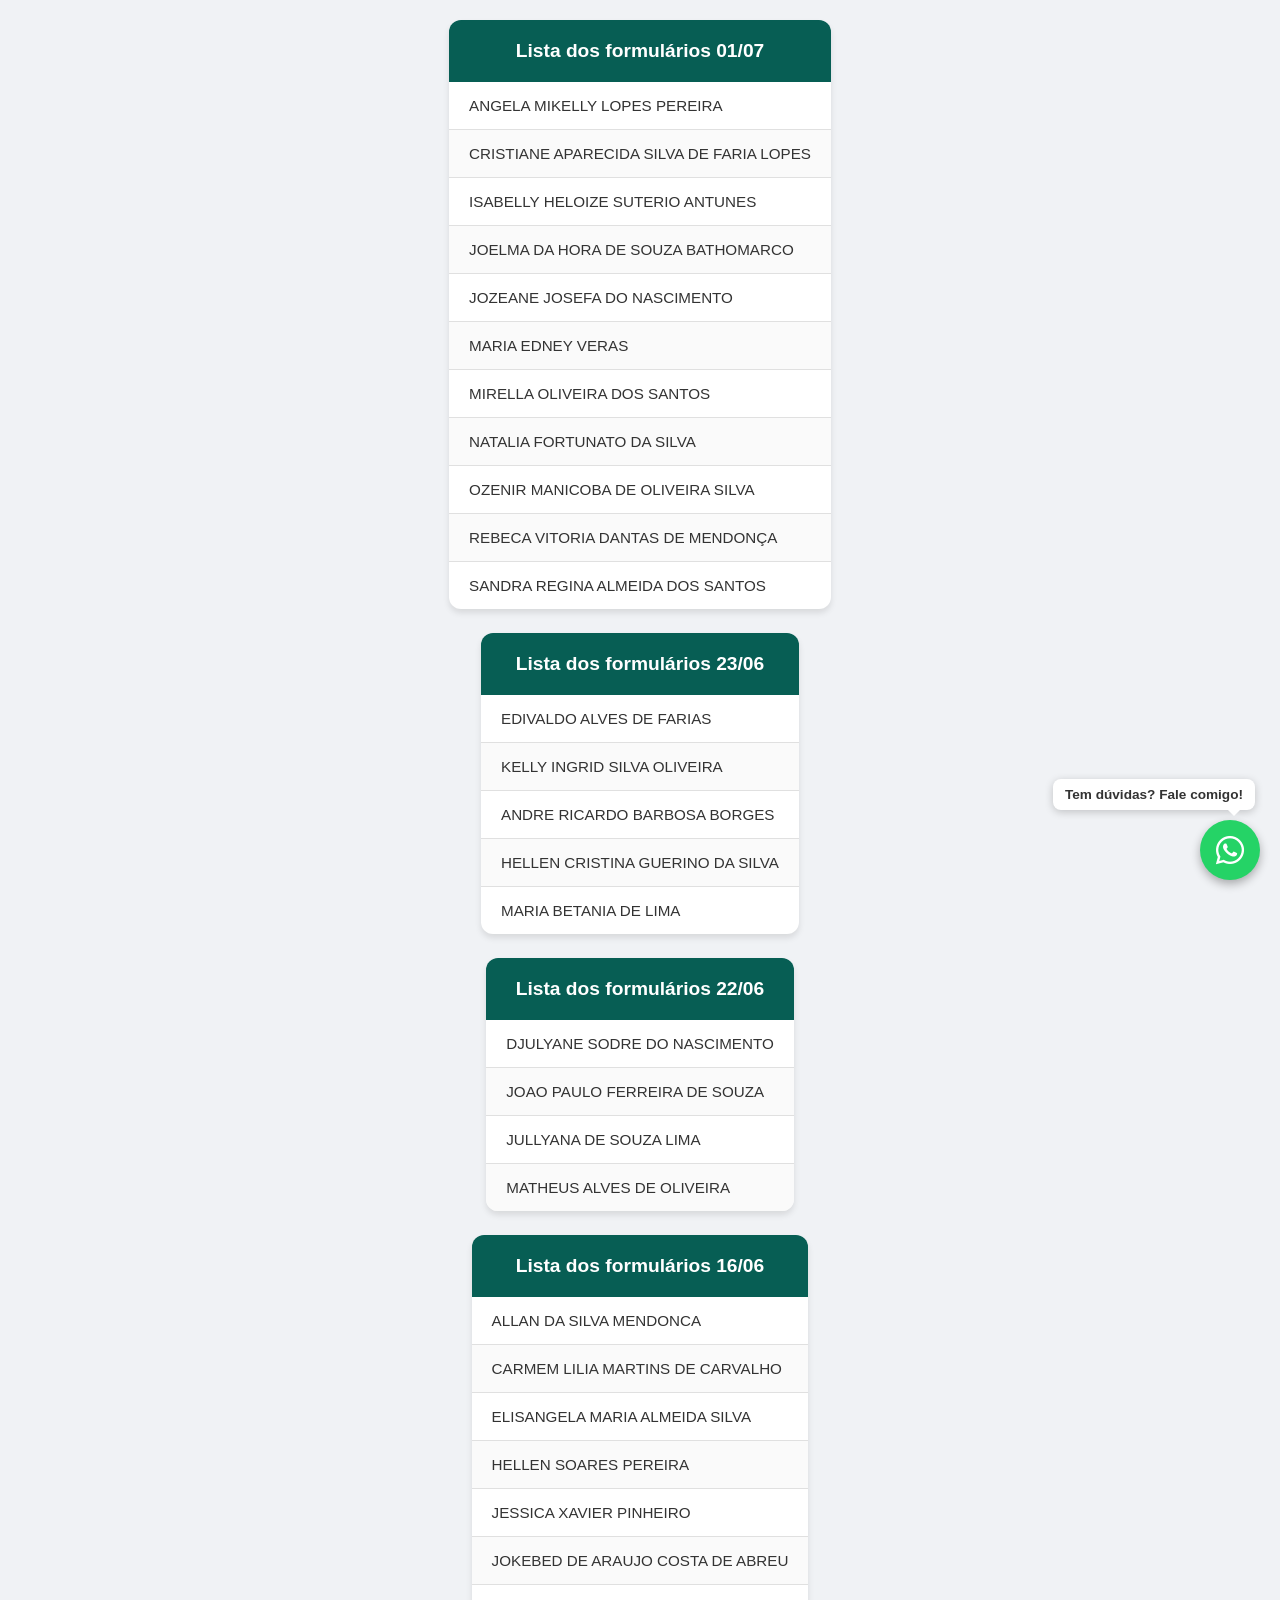
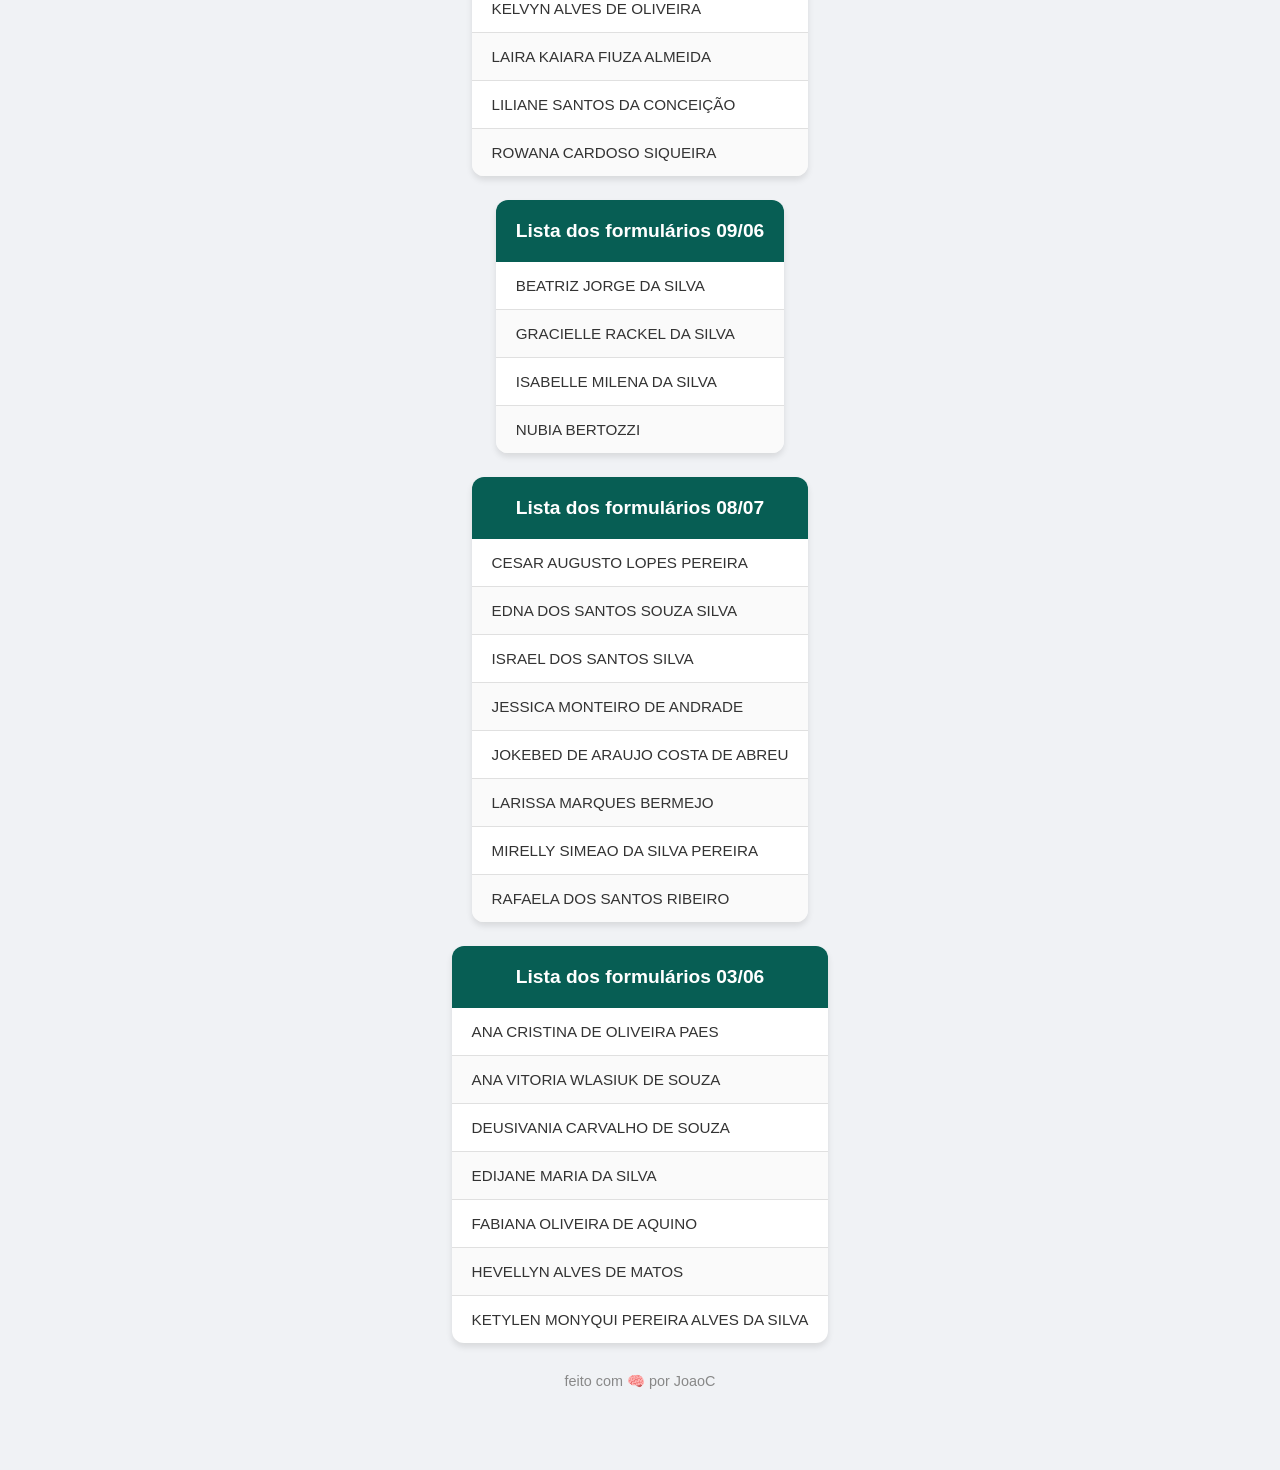
==== index.html @ d67f363b "up" ====
<!DOCTYPE html>
<html lang="pt-BR">
  <head>
    <meta charset="UTF-8" />
    <meta name="viewport" content="width=device-width, initial-scale=1.0" />
    <title>Selo dos Celulares</title>
    <meta name="author" content="https://github.com/JC-JoaoC" />
    <link rel="stylesheet" href="https://cdnjs.cloudflare.com/ajax/libs/font-awesome/6.0.0/css/all.min.css" />
    <link rel="stylesheet" href="style.css" />
  </head>

  <body>

    <main>

            <section class="container">
        <header>
          <h1>Lista dos formulários 01/07</h1>
        </header>
        <ul>
            <li>ANGELA MIKELLY LOPES PEREIRA</li>
            <li>CRISTIANE APARECIDA SILVA DE FARIA LOPES</li>
            <li>ISABELLY HELOIZE SUTERIO ANTUNES</li>
            <li>JOELMA DA HORA DE SOUZA BATHOMARCO</li>
            <li>JOZEANE JOSEFA DO NASCIMENTO</li>
            <li>MARIA EDNEY VERAS</li>
            <li>MIRELLA OLIVEIRA DOS SANTOS</li>
            <li>NATALIA FORTUNATO DA SILVA</li>
            <li>OZENIR MANICOBA DE OLIVEIRA SILVA</li>
            <li>REBECA VITORIA DANTAS DE MENDONÇA</li>
            <li>SANDRA REGINA ALMEIDA DOS SANTOS</li>
        </ul>
      </section>

    <section class="container">
        <header>
          <h1>Lista dos formulários 23/06</h1>
        </header>
        <ul>
          <li>EDIVALDO ALVES DE FARIAS</li>
          <li>KELLY INGRID SILVA OLIVEIRA</li>
          <li>ANDRE RICARDO BARBOSA BORGES</li>
          <li>HELLEN CRISTINA GUERINO DA SILVA</li>
          <li>MARIA BETANIA DE LIMA</li>
        </ul>
      </section>

      <section class="container">
        <header>
          <h1>Lista dos formulários 22/06</h1>
        </header>
        <ul>
            <li>DJULYANE SODRE DO NASCIMENTO</li>
            <li>JOAO PAULO FERREIRA DE SOUZA</li>
            <li>JULLYANA DE SOUZA LIMA</li>
            <li>MATHEUS ALVES DE OLIVEIRA</li>
        </ul>
      </section>

            <section class="container">
        <header>
          <h1>Lista dos formulários 16/06</h1>
        </header>
        <ul>
            <li>ALLAN DA SILVA MENDONCA</li>
            <li>CARMEM LILIA MARTINS DE CARVALHO</li>
            <li>ELISANGELA MARIA ALMEIDA SILVA</li>
            <li>HELLEN SOARES PEREIRA</li>
            <li>JESSICA XAVIER PINHEIRO</li>
            <li>JOKEBED DE ARAUJO COSTA DE ABREU</li>
            <li>KELVYN ALVES DE OLIVEIRA</li>
            <li>LAIRA KAIARA FIUZA ALMEIDA</li>
            <li>LILIANE SANTOS DA CONCEIÇÃO</li>
            <li>ROWANA CARDOSO SIQUEIRA</li>
        </ul>
      </section>

      <section class="container">
        <header>
          <h1>Lista dos formulários 09/06</h1>
        </header>
        <ul>
            <li>BEATRIZ JORGE DA SILVA</li>
            <li>GRACIELLE RACKEL DA SILVA</li>
            <li>ISABELLE MILENA DA SILVA</li>
            <li>NUBIA BERTOZZI</li>
        </ul>
      </section>

      <section class="container">
  <header>
    <h1>Lista dos formulários 08/07</h1>
  </header>
  <ul>
    <li>CESAR AUGUSTO LOPES PEREIRA</li>
    <li>EDNA DOS SANTOS SOUZA SILVA</li>
    <li>ISRAEL DOS SANTOS SILVA</li>
    <li>JESSICA MONTEIRO DE ANDRADE</li>
    <li>JOKEBED DE ARAUJO COSTA DE ABREU</li>
    <li>LARISSA MARQUES BERMEJO</li>
    <li>MIRELLY SIMEAO DA SILVA PEREIRA</li>
    <li>RAFAELA DOS SANTOS RIBEIRO</li>
  </ul>
</section>

            <section class="container">
        <header>
          <h1>Lista dos formulários 03/06</h1>
        </header>
        <ul>
            <li>ANA CRISTINA DE OLIVEIRA PAES</li>
            <li>ANA VITORIA WLASIUK DE SOUZA</li>
            <li>DEUSIVANIA CARVALHO DE SOUZA</li>
            <li>EDIJANE MARIA DA SILVA</li>
            <li>FABIANA OLIVEIRA DE AQUINO</li>
            <li>HEVELLYN ALVES DE MATOS</li>
            <li>KETYLEN MONYQUI PEREIRA ALVES DA SILVA</li>
        </ul>
      </section>


    </main>

    <footer>
      <p>feito com 🧠 por JoaoC</p>
    </footer>

    <div class="whatsapp-container">
      <div class="pop-duvida">Tem dúvidas? Fale comigo!</div>
      <a href="https://wa.me/5511948173969" target="_blank" class="btn-whatsapp" aria-label="Falar no WhatsApp">
        <i class="fab fa-whatsapp" aria-hidden="true"></i>
      </a>
    </div>

  </body>
</html>
---- style.css ----
* {
  box-sizing: border-box;
  margin: 0;
  padding: 0;
}

body {
  font-family: "Segoe UI", Tahoma, Geneva, Verdana, sans-serif;
  background-color: #f0f2f5;
  padding: 20px;
  padding-bottom: 80px;
}

main {
  display: flex;
  flex-direction: column;
  gap: 24px;
}

.container {
  max-width: 600px;
  margin: 0 auto;
  background: white;
  border-radius: 12px;
  box-shadow: 0 4px 6px rgba(0, 0, 0, 0.1);
  overflow: hidden;
}

header {
  background-color: #075e54;
  color: white;
  padding: 20px;
  text-align: center;
}

h1 {
  font-size: 1.2rem;
}
ul {
  list-style: none;
}

li {
  padding: 15px 20px;
  border-bottom: 1px solid #e0e0e0;
  color: #333;
  font-size: 0.95rem;
}

li:last-child {
  border-bottom: none;
}
li:nth-child(even) {
  background-color: #fafafa;
}

footer {
  text-align: center;
  margin-top: 30px;
  color: #888;
  font-size: 0.9rem;
  font-weight: 500;
}

.whatsapp-container {
  position: fixed;
  bottom: 20px;
  right: 20px;
  display: flex;
  flex-direction: column;
  align-items: flex-end;
  gap: 10px;
  z-index: 1000;
}

.pop-duvida {
  background-color: white;
  color: #333;
  padding: 8px 12px;
  border-radius: 8px;
  box-shadow: 0 2px 8px rgba(0, 0, 0, 0.2);
  font-size: 0.85rem;
  font-weight: bold;
  position: relative;
  animation: float 2s infinite ease-in-out;
  margin-right: 5px;
}

/* Triângulo do balão */
.pop-duvida::after {
  content: "";
  position: absolute;
  bottom: -6px;
  right: 15px;
  width: 0;
  height: 0;
  border-left: 6px solid transparent;
  border-right: 6px solid transparent;
  border-top: 6px solid white;
}

.btn-whatsapp {
  background-color: #25d366;
  color: white;
  width: 60px;
  height: 60px;
  border-radius: 50%;
  display: flex;
  justify-content: center;
  align-items: center;
  font-size: 32px;
  box-shadow: 0 4px 10px rgba(0, 0, 0, 0.3);
  text-decoration: none;
  transition: transform 0.3s;
}

.btn-whatsapp:hover {
  transform: scale(1.1);
}

@keyframes float {
  0%,
  100% {
    transform: translateY(0);
  }
  50% {
    transform: translateY(-5px);
  }
}
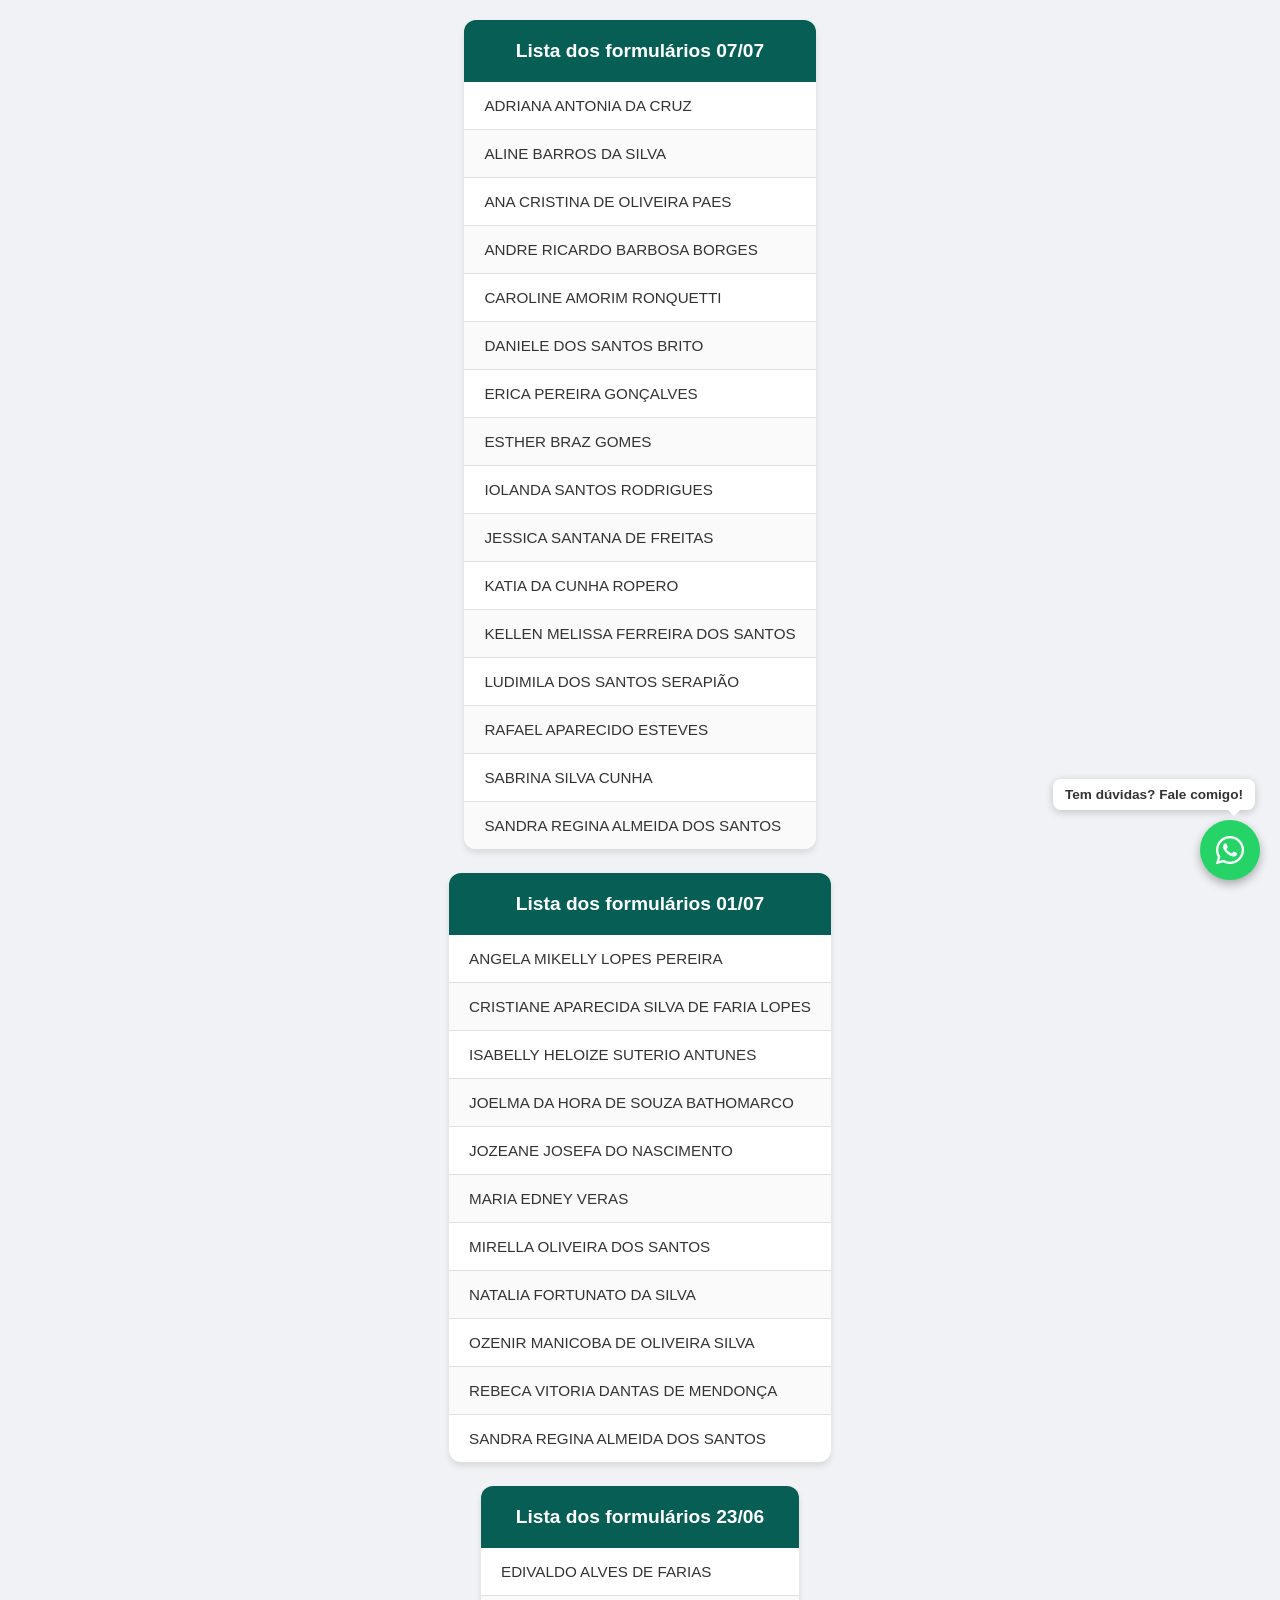
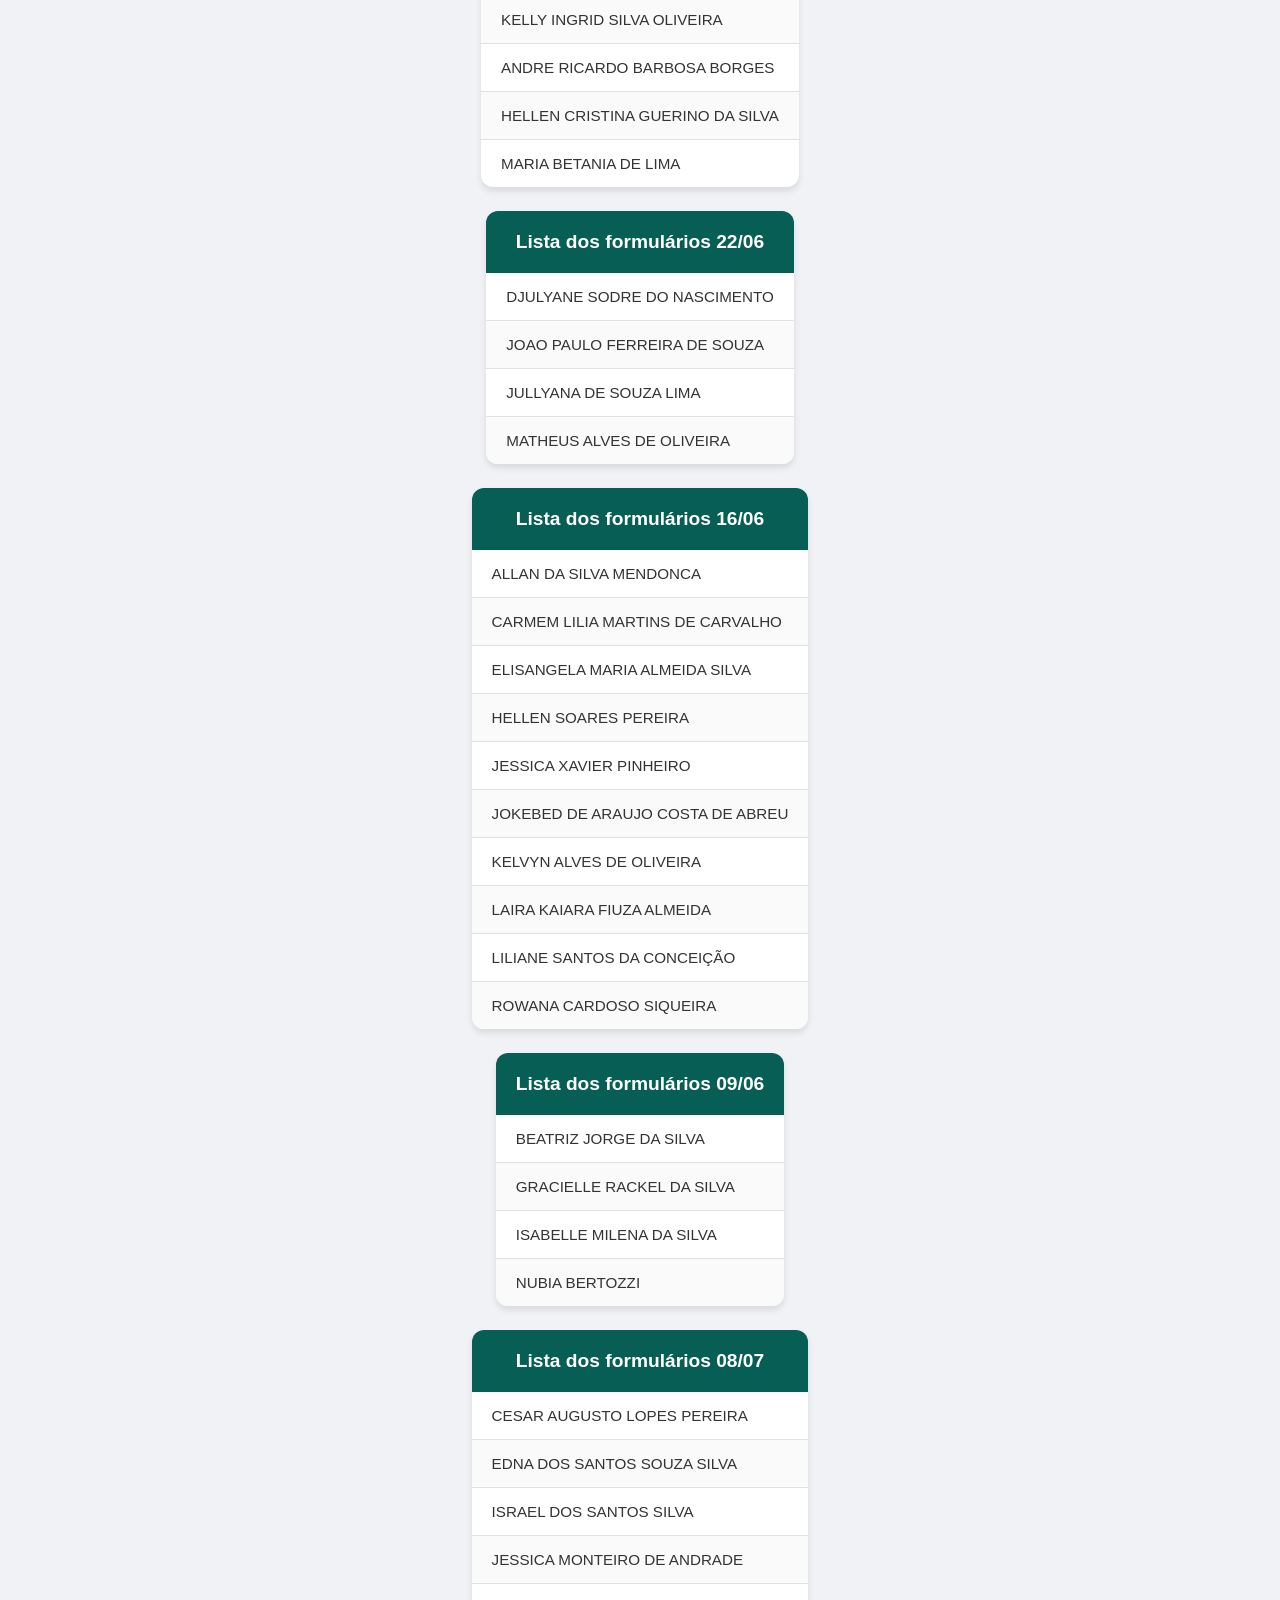
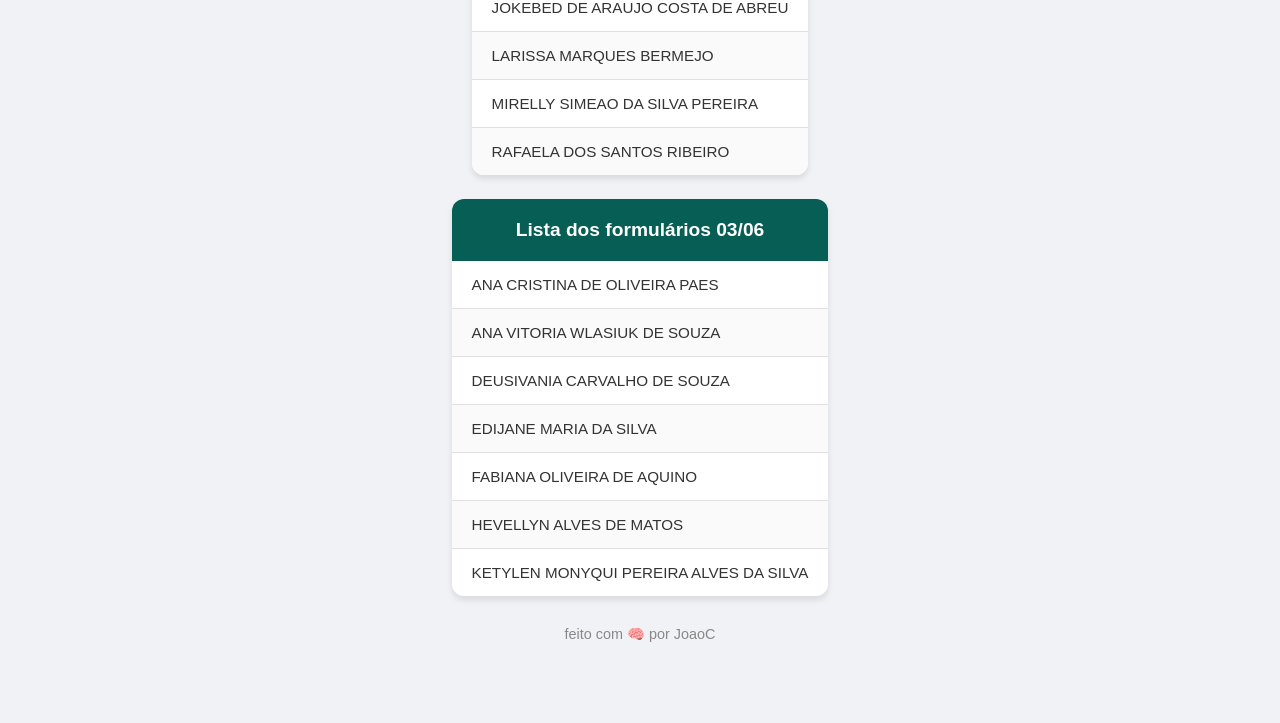
==== commit 8d249c73: "up" ====
--- a/index.html
+++ b/index.html
@@ -10,8 +10,31 @@
   </head>
 
   <body>
+    <main>
 
-    <main>
+      <section class="container">
+        <header>
+          <h1>Lista dos formulários 07/07</h1>
+        </header>
+        <ul>
+            <li>ADRIANA ANTONIA DA CRUZ</li>
+            <li>ALINE BARROS DA SILVA</li>
+            <li>ANA CRISTINA DE OLIVEIRA PAES</li>
+            <li>ANDRE RICARDO BARBOSA BORGES</li>
+            <li>CAROLINE AMORIM RONQUETTI</li>
+            <li>DANIELE DOS SANTOS BRITO</li>
+            <li>ERICA PEREIRA GONÇALVES</li>
+            <li>ESTHER BRAZ GOMES</li>
+            <li>IOLANDA SANTOS RODRIGUES</li>
+            <li>JESSICA SANTANA DE FREITAS</li>
+            <li>KATIA DA CUNHA ROPERO</li>
+            <li>KELLEN MELISSA FERREIRA DOS SANTOS</li>
+            <li>LUDIMILA DOS SANTOS SERAPIÃO</li>
+            <li>RAFAEL APARECIDO ESTEVES</li>
+            <li>SABRINA SILVA CUNHA</li>
+            <li>SANDRA REGINA ALMEIDA DOS SANTOS</li>
+        </ul>
+      </section>
 
             <section class="container">
         <header>
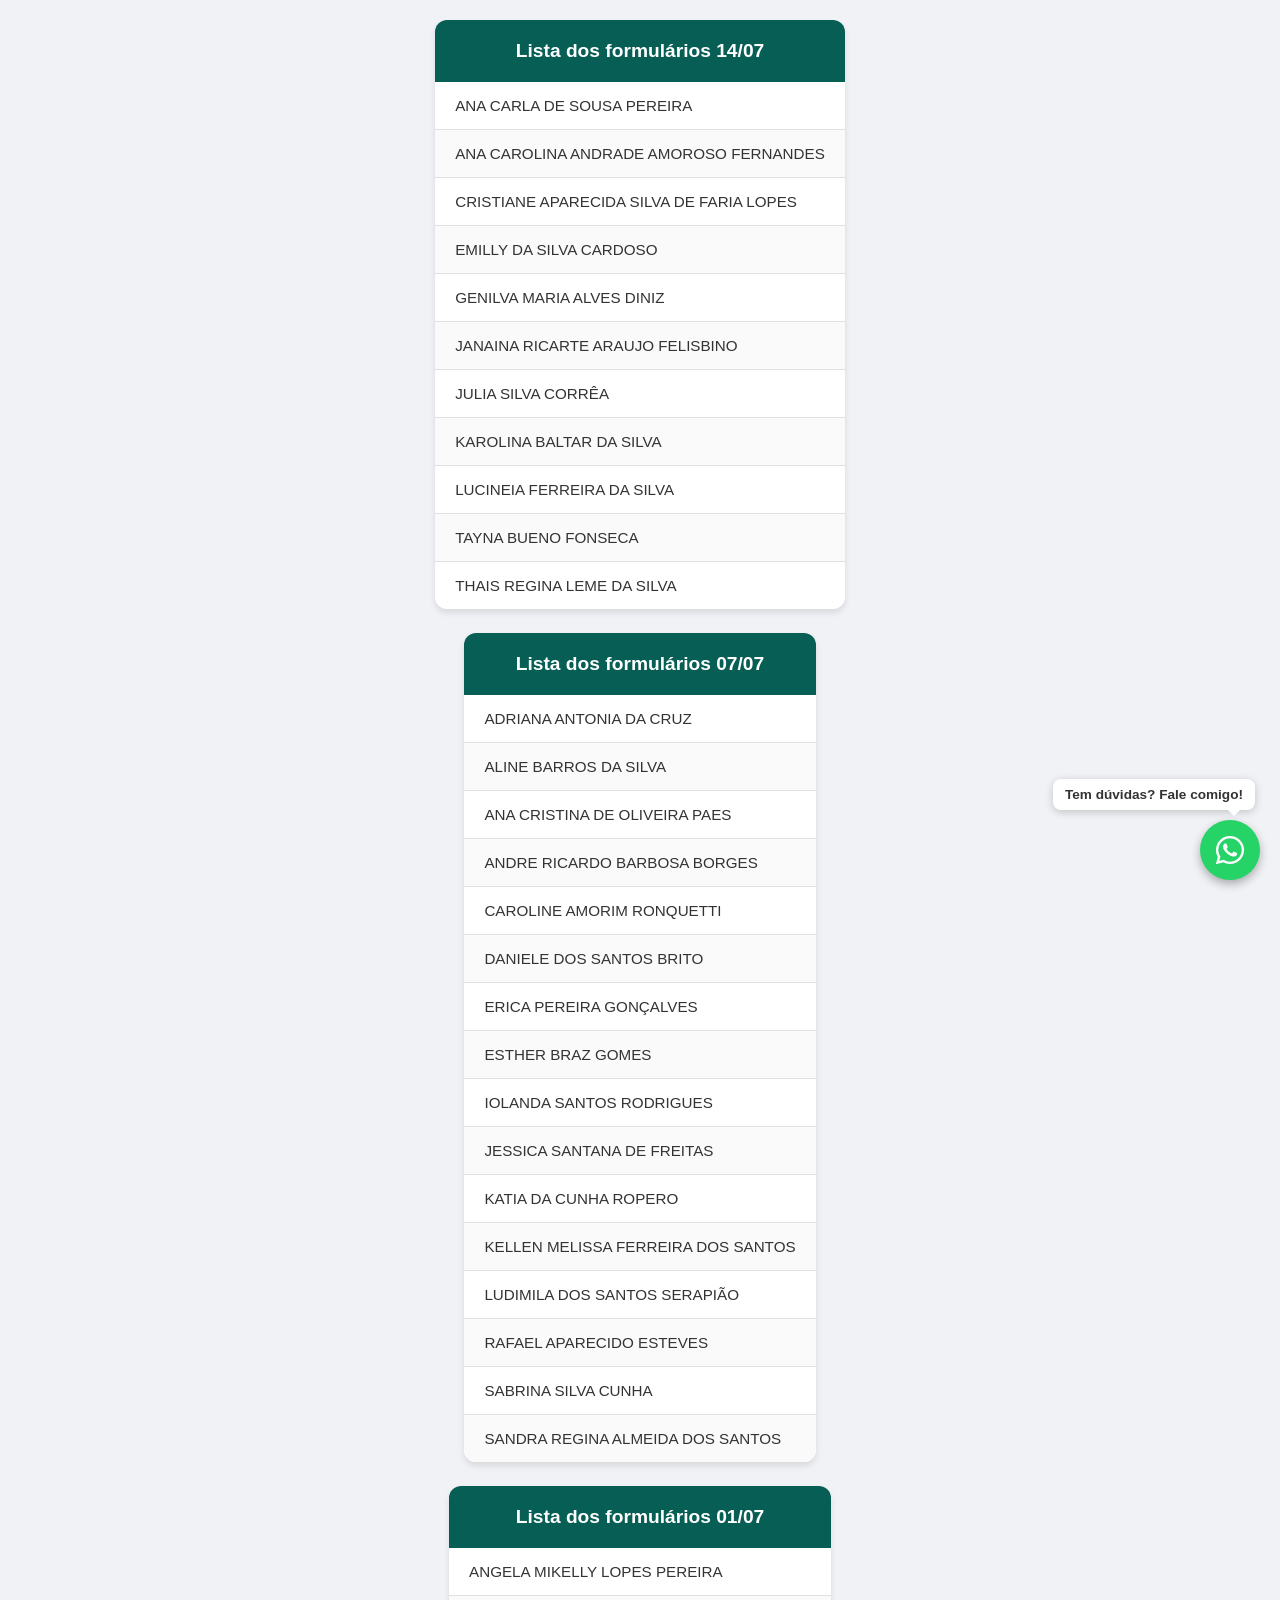
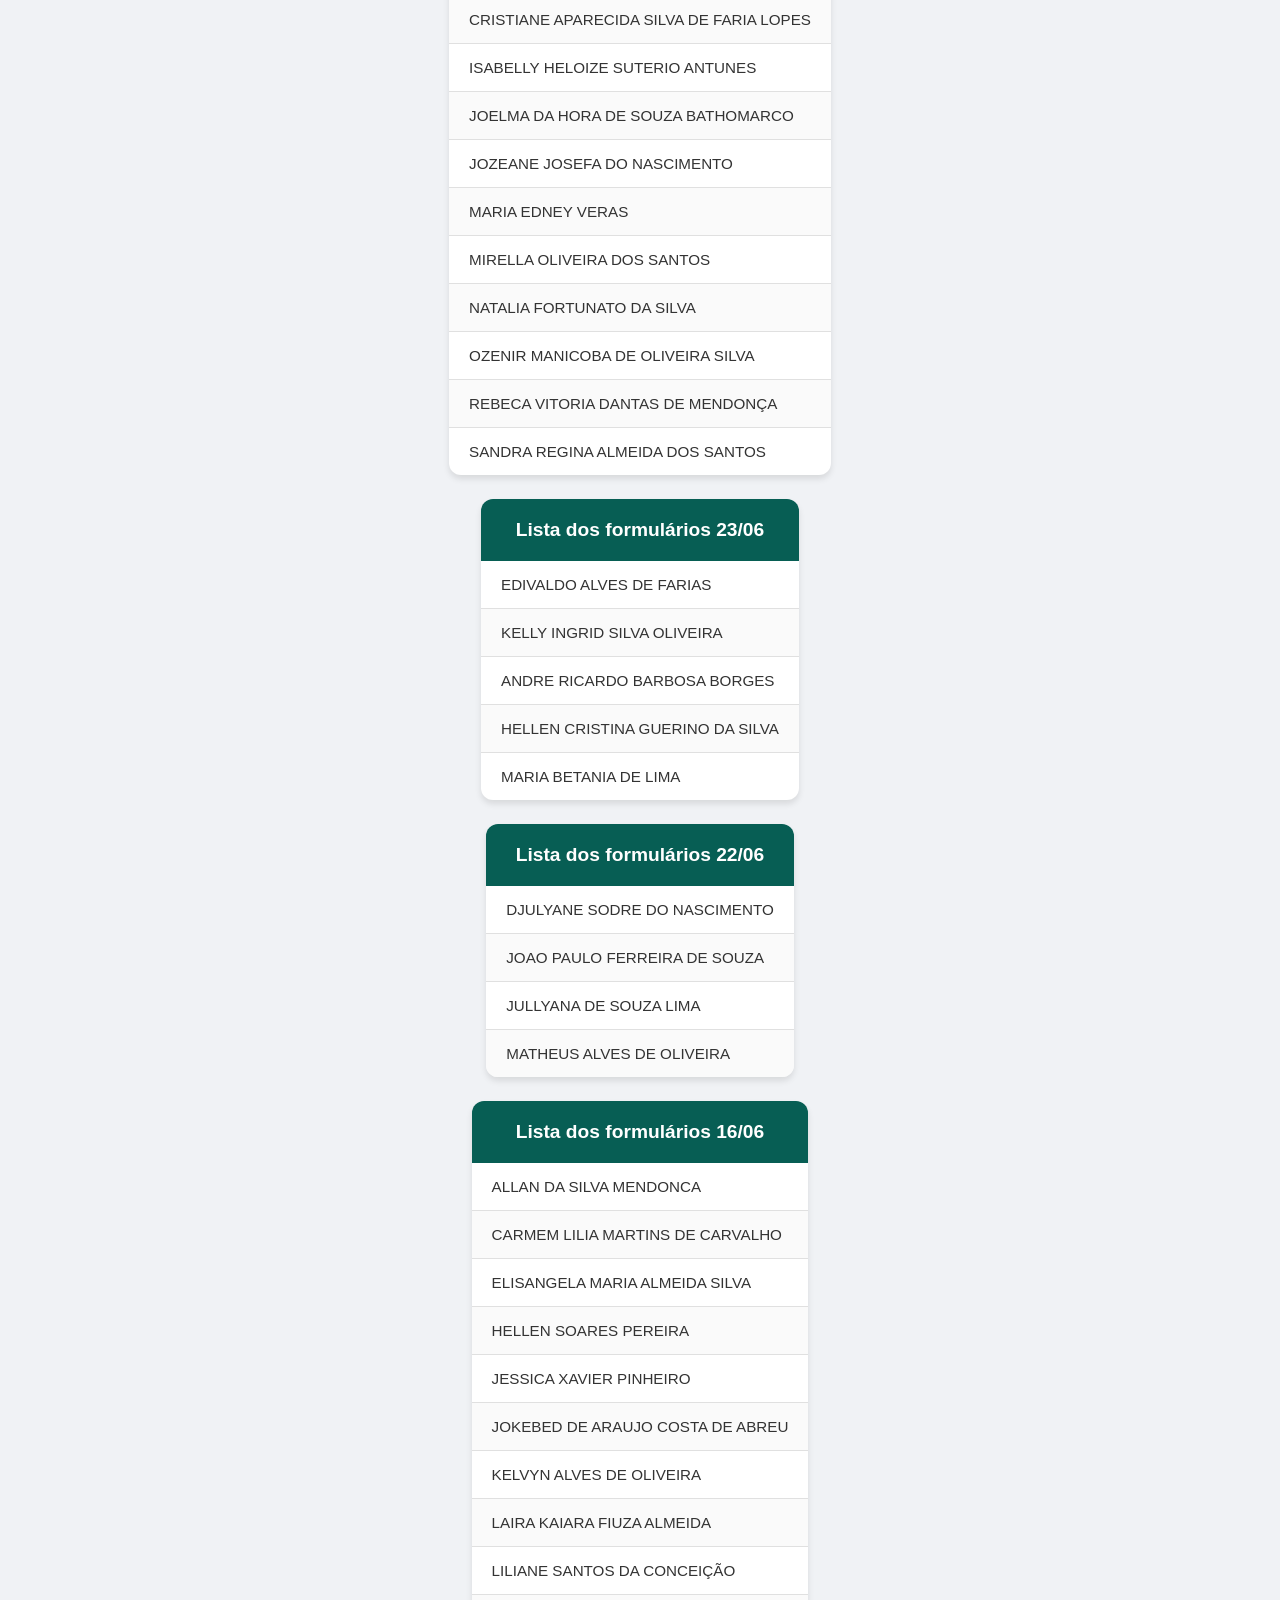
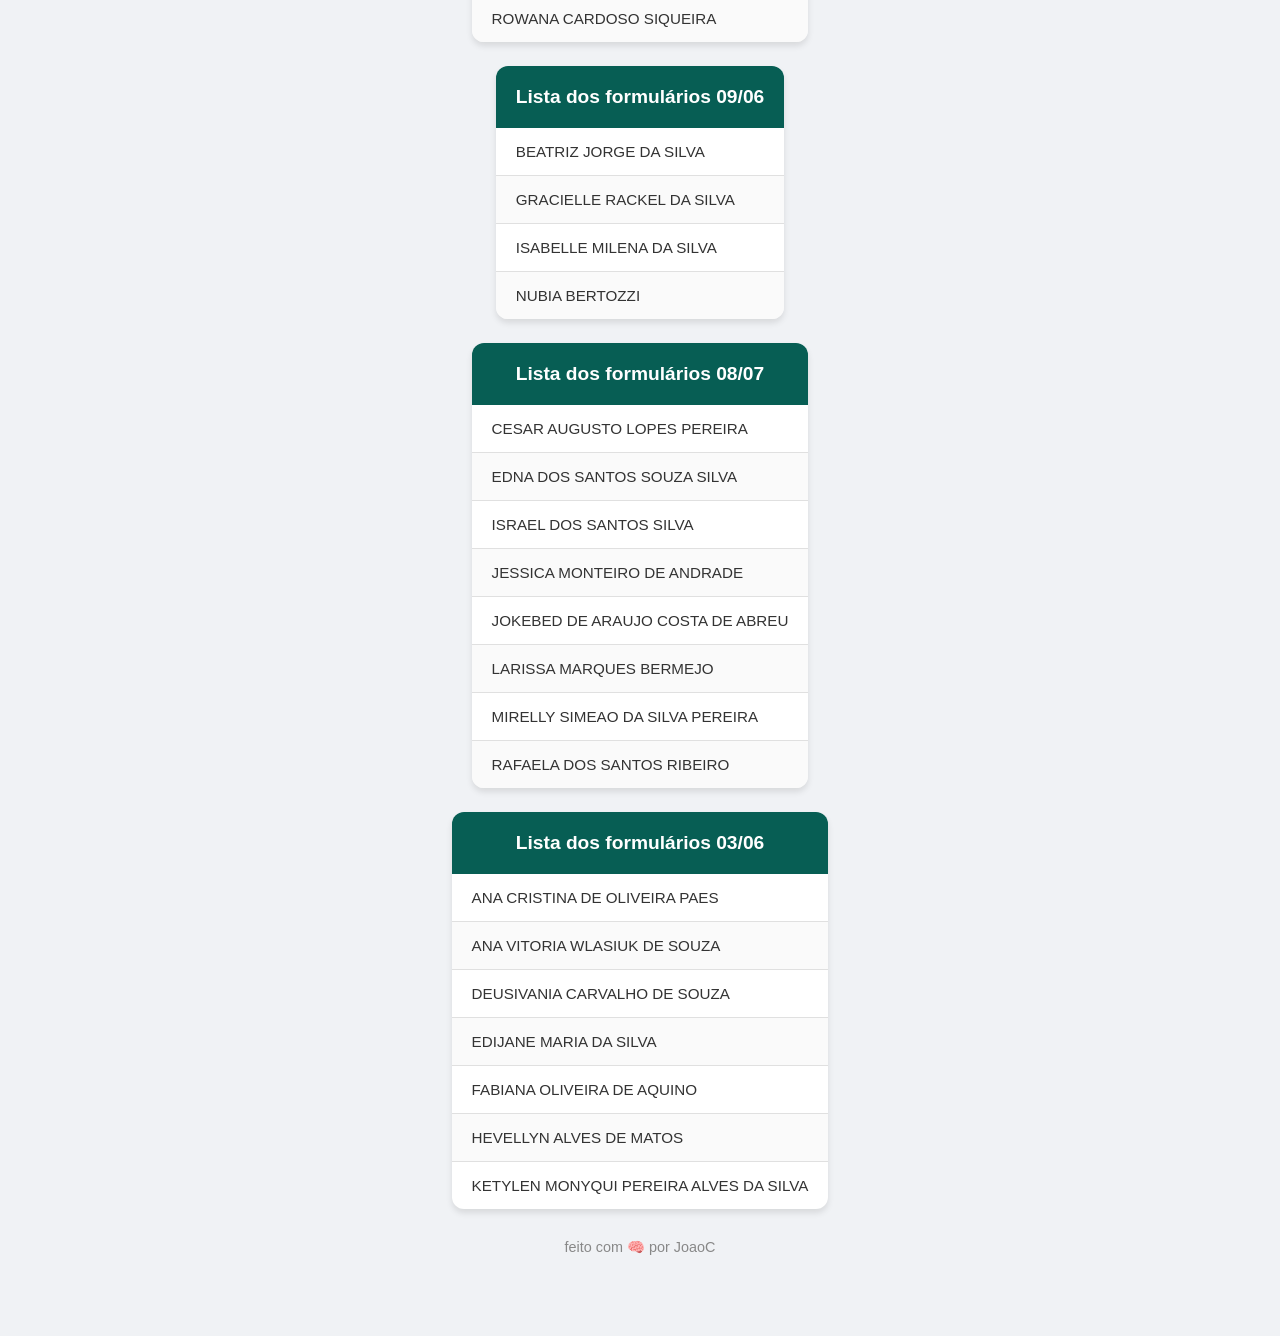
==== commit d14cca07: "ip" ====
--- a/index.html
+++ b/index.html
@@ -11,6 +11,25 @@
 
   <body>
     <main>
+
+            <section class="container">
+        <header>
+          <h1>Lista dos formulários 14/07</h1>
+        </header>
+        <ul>
+            <li>ANA CARLA DE SOUSA PEREIRA</li>
+            <li>ANA CAROLINA ANDRADE AMOROSO FERNANDES</li>
+            <li>CRISTIANE APARECIDA SILVA DE FARIA LOPES</li>
+            <li>EMILLY DA SILVA CARDOSO</li>
+            <li>GENILVA MARIA ALVES DINIZ</li>
+            <li>JANAINA RICARTE ARAUJO FELISBINO</li>
+            <li>JULIA SILVA CORRÊA</li>
+            <li>KAROLINA BALTAR DA SILVA</li>
+            <li>LUCINEIA FERREIRA DA SILVA</li>
+            <li>TAYNA BUENO FONSECA</li>
+            <li>THAIS REGINA LEME DA SILVA</li>
+        </ul>
+      </section>
 
       <section class="container">
         <header>
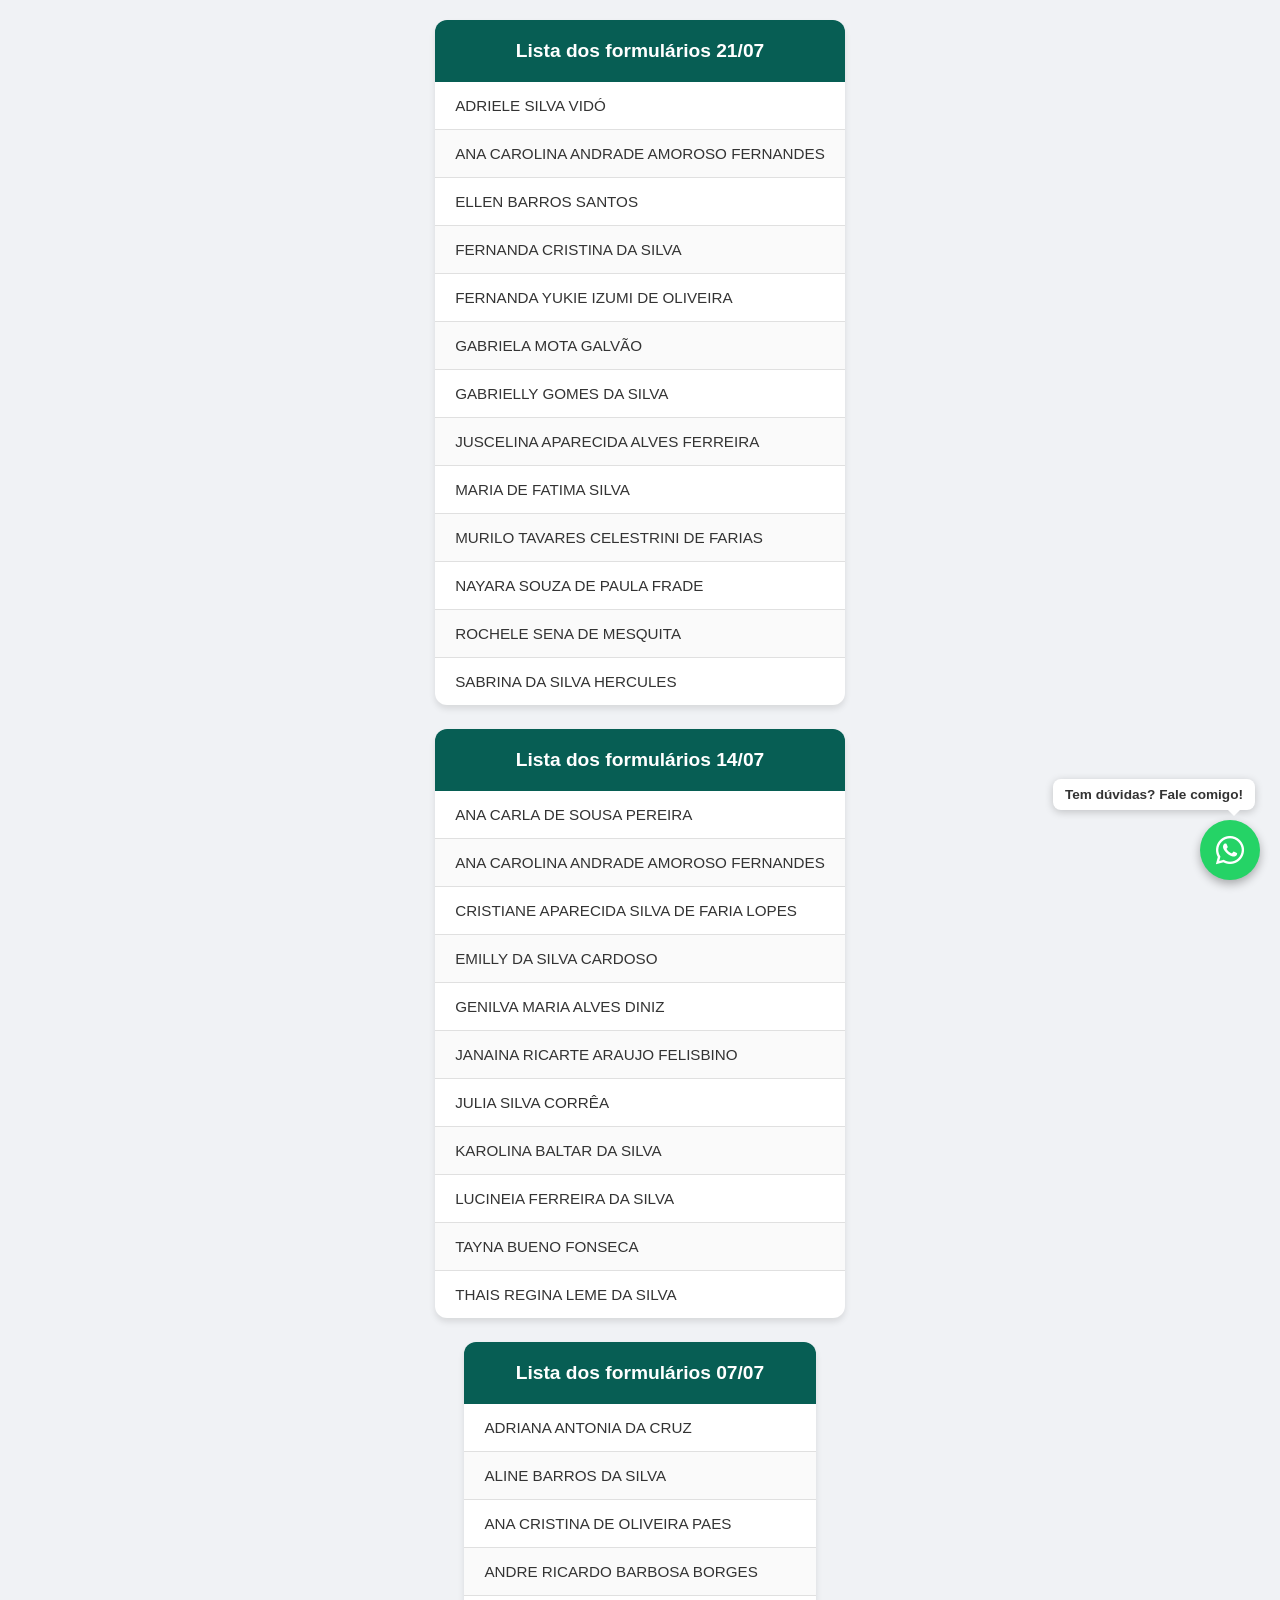
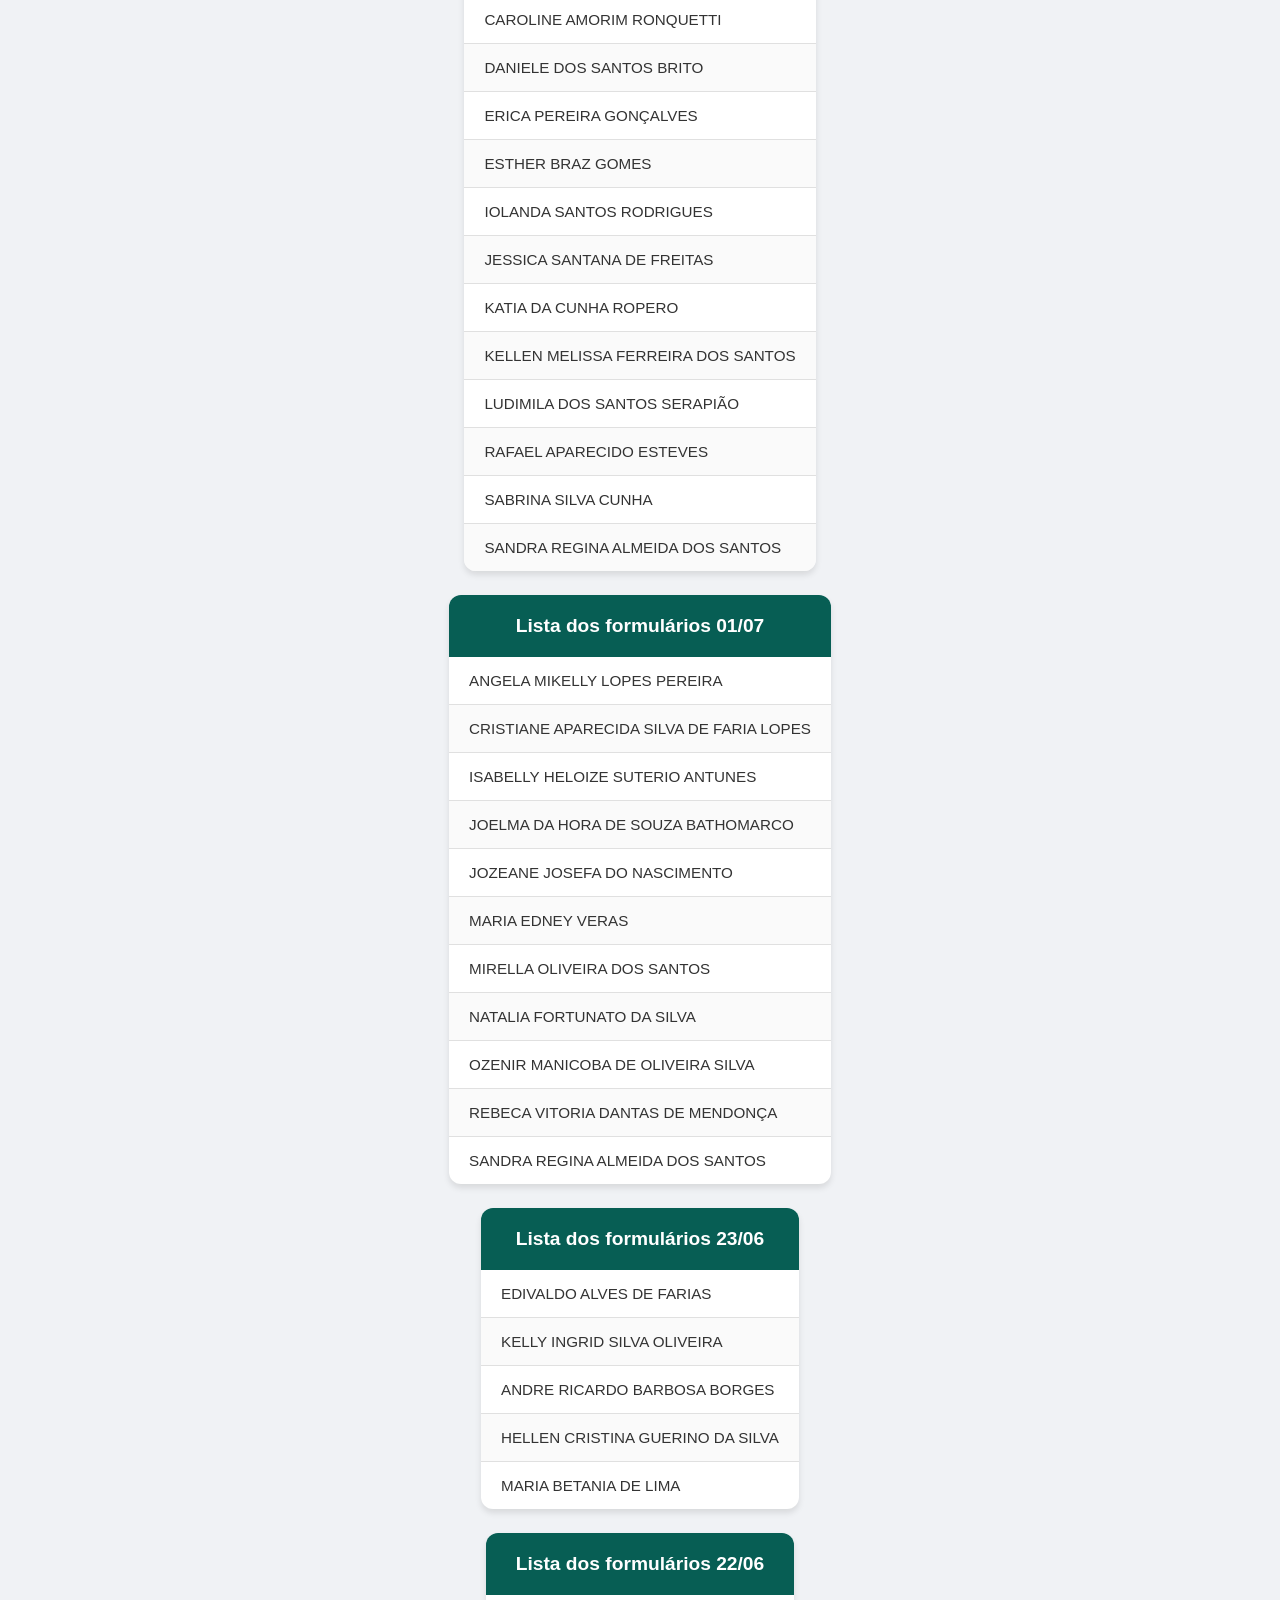
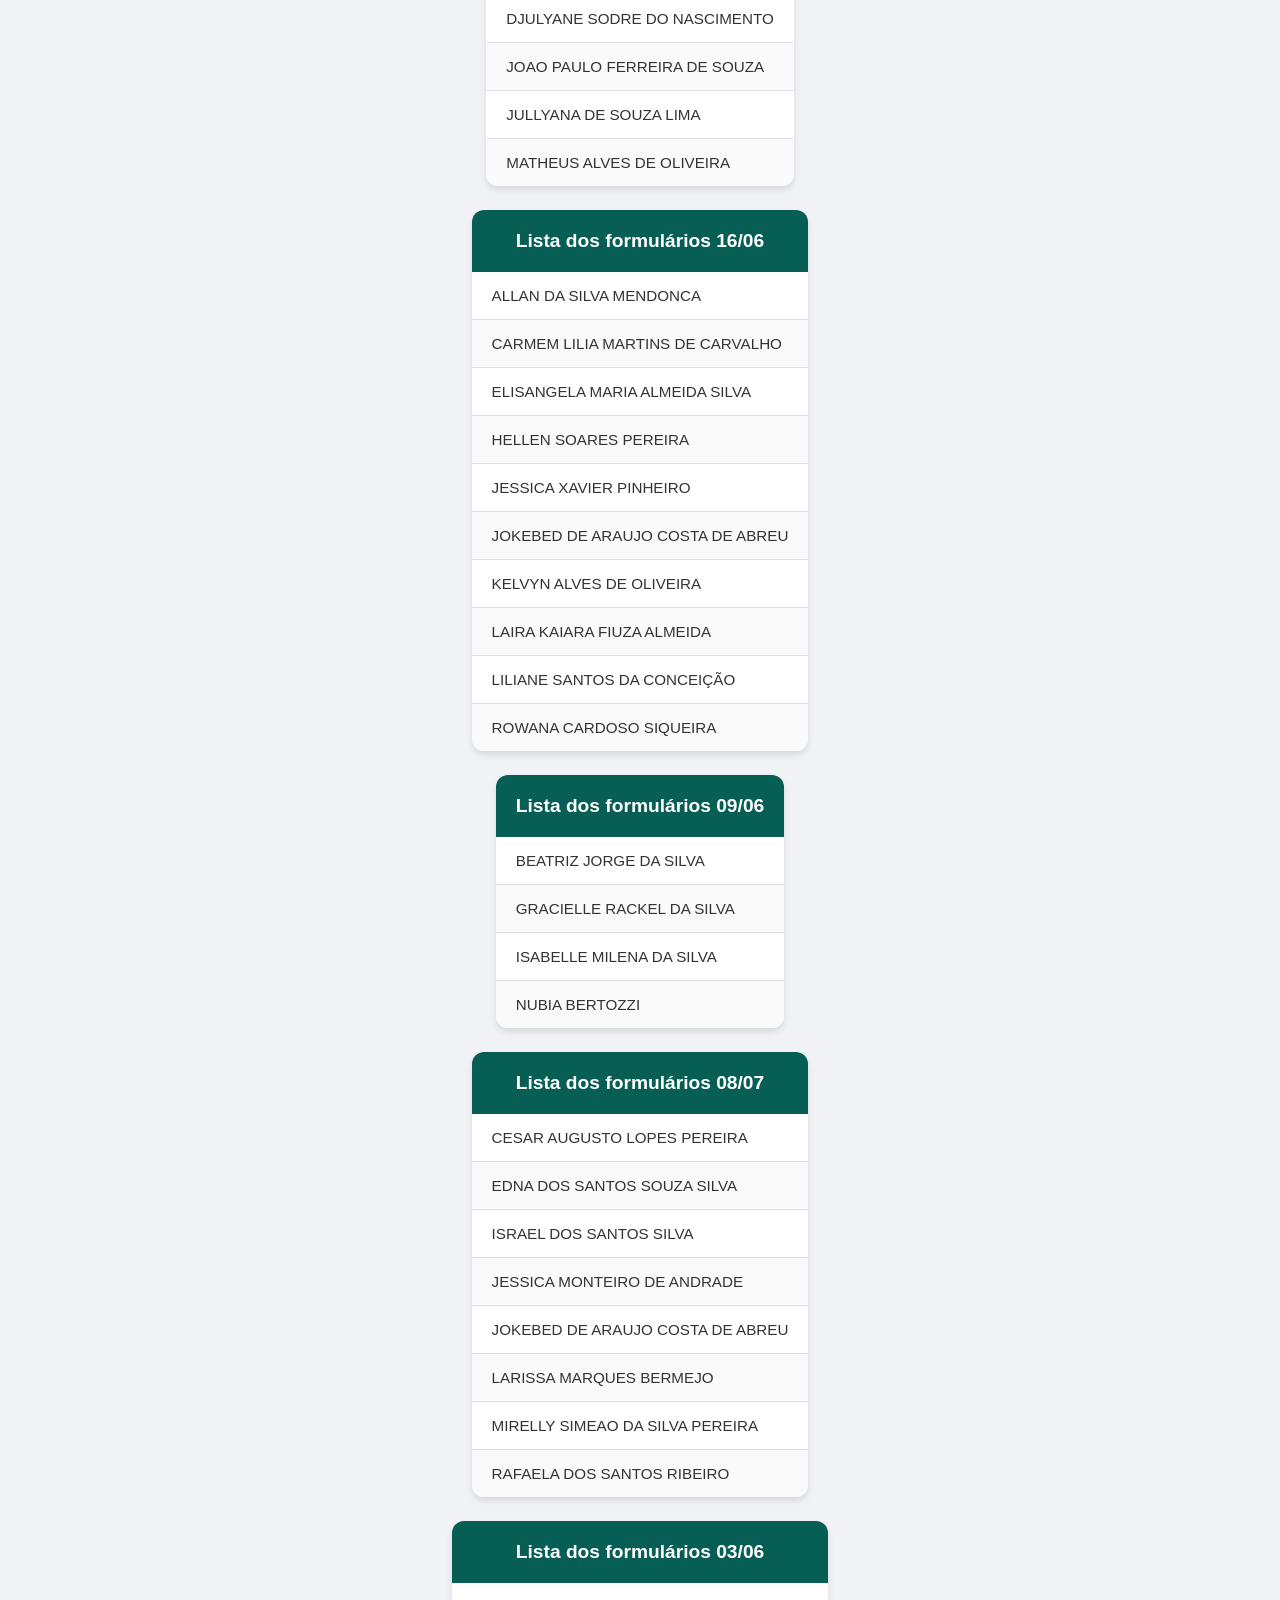
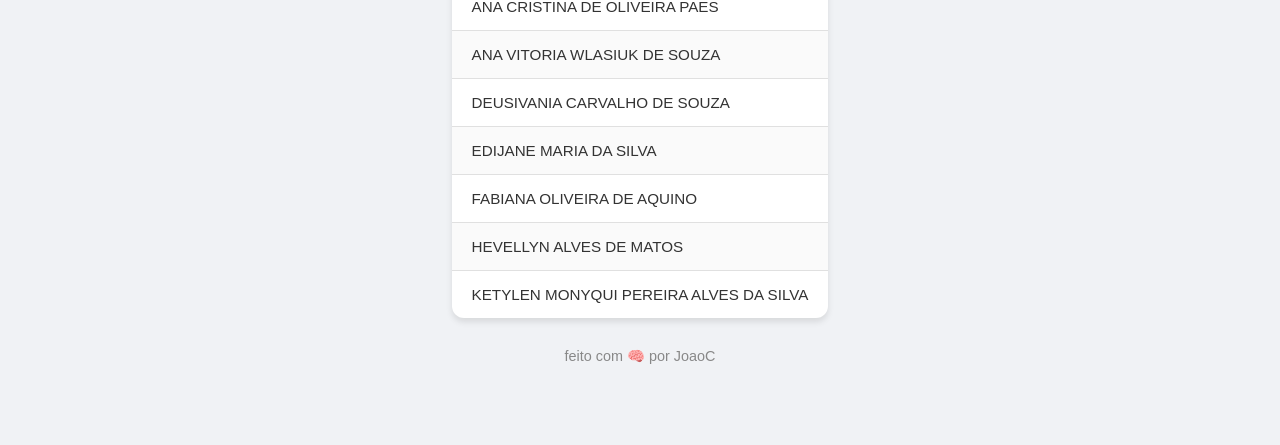
==== commit 232655b5: "update" ====
--- a/index.html
+++ b/index.html
@@ -12,7 +12,28 @@
   <body>
     <main>
 
-            <section class="container">
+      <section class="container">
+        <header>
+          <h1>Lista dos formulários 21/07</h1>
+        </header>
+        <ul>
+            <li>ADRIELE SILVA VIDÓ</li>
+            <li>ANA CAROLINA ANDRADE AMOROSO FERNANDES</li>
+            <li>ELLEN BARROS SANTOS</li>
+            <li>FERNANDA CRISTINA DA SILVA</li>
+            <li>FERNANDA YUKIE IZUMI DE OLIVEIRA</li>
+            <li>GABRIELA MOTA GALVÃO</li>
+            <li>GABRIELLY GOMES DA SILVA</li>
+            <li>JUSCELINA APARECIDA ALVES FERREIRA</li>
+            <li>MARIA DE FATIMA SILVA</li>
+            <li>MURILO TAVARES CELESTRINI DE FARIAS</li>
+            <li>NAYARA SOUZA DE PAULA FRADE</li>
+            <li>ROCHELE SENA DE MESQUITA</li>
+            <li>SABRINA DA SILVA HERCULES</li>
+        </ul>
+      </section>
+
+            <section class="container"> 
         <header>
           <h1>Lista dos formulários 14/07</h1>
         </header>
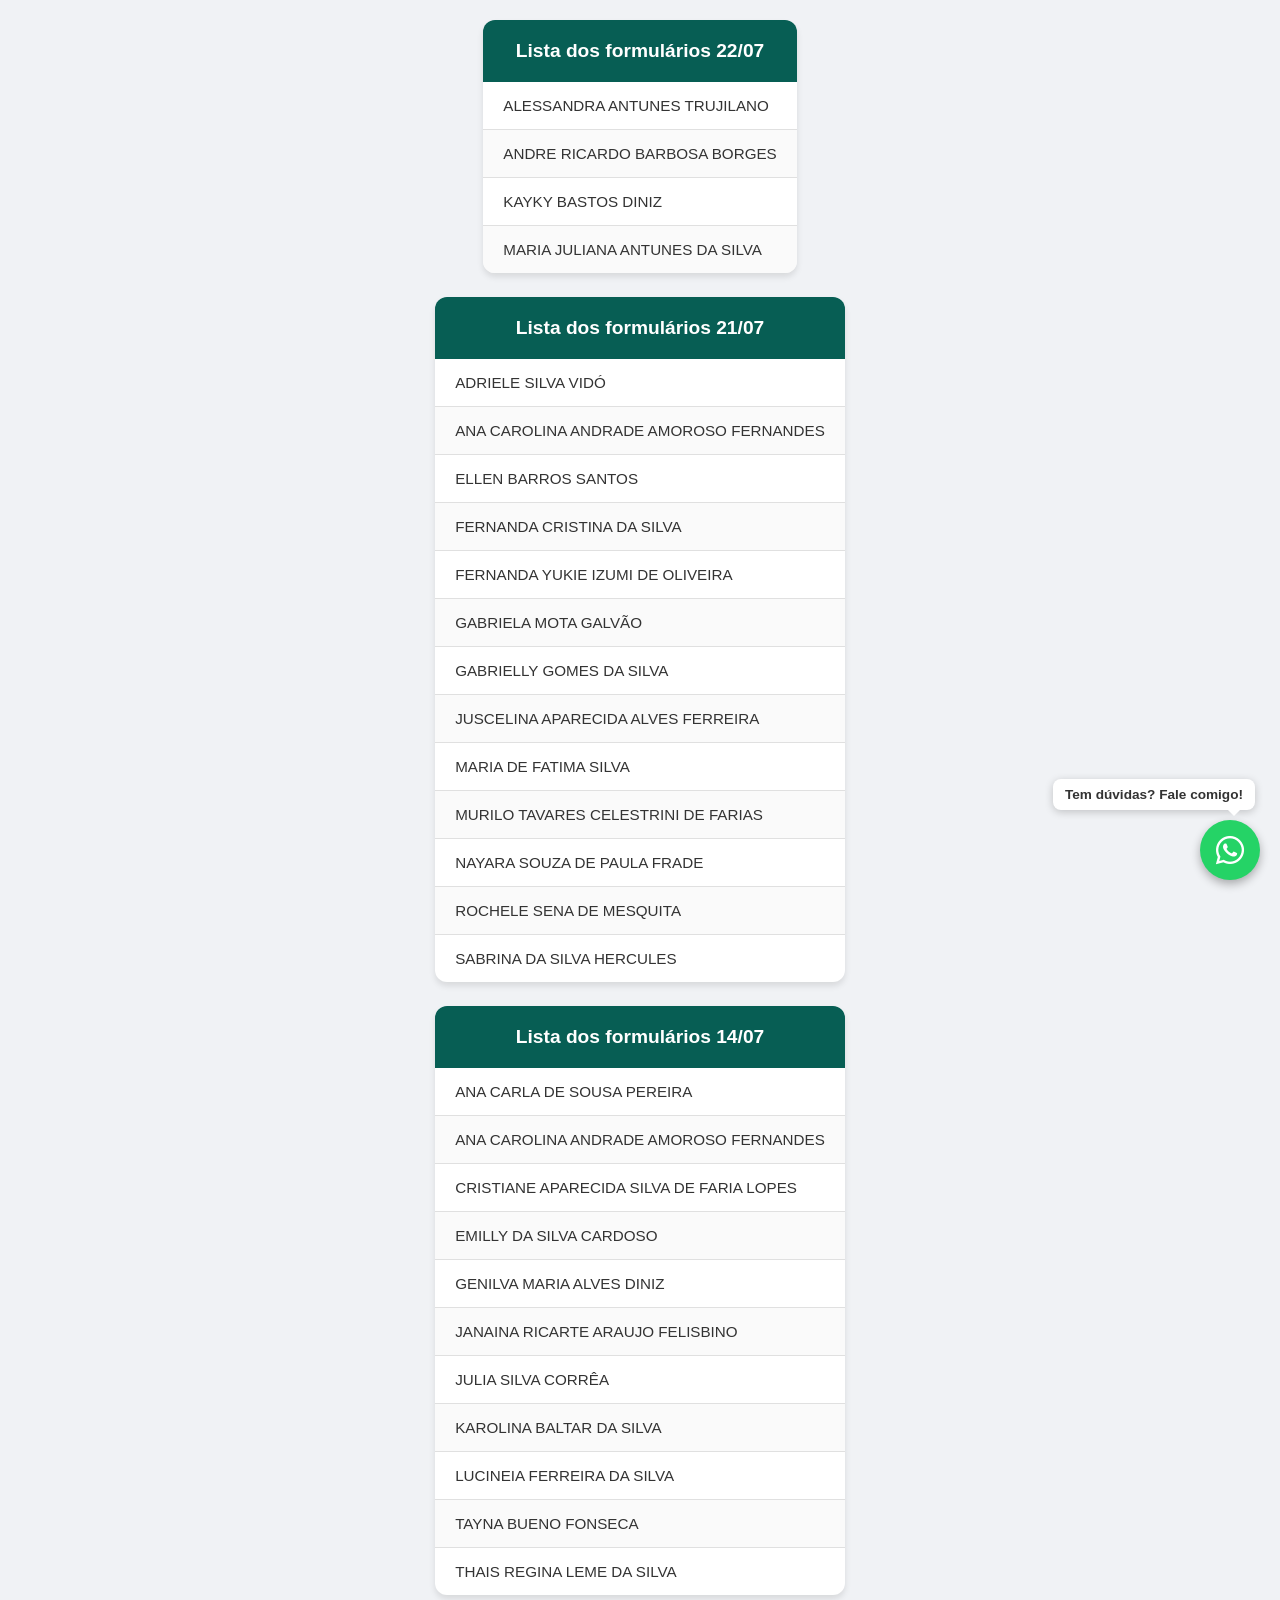
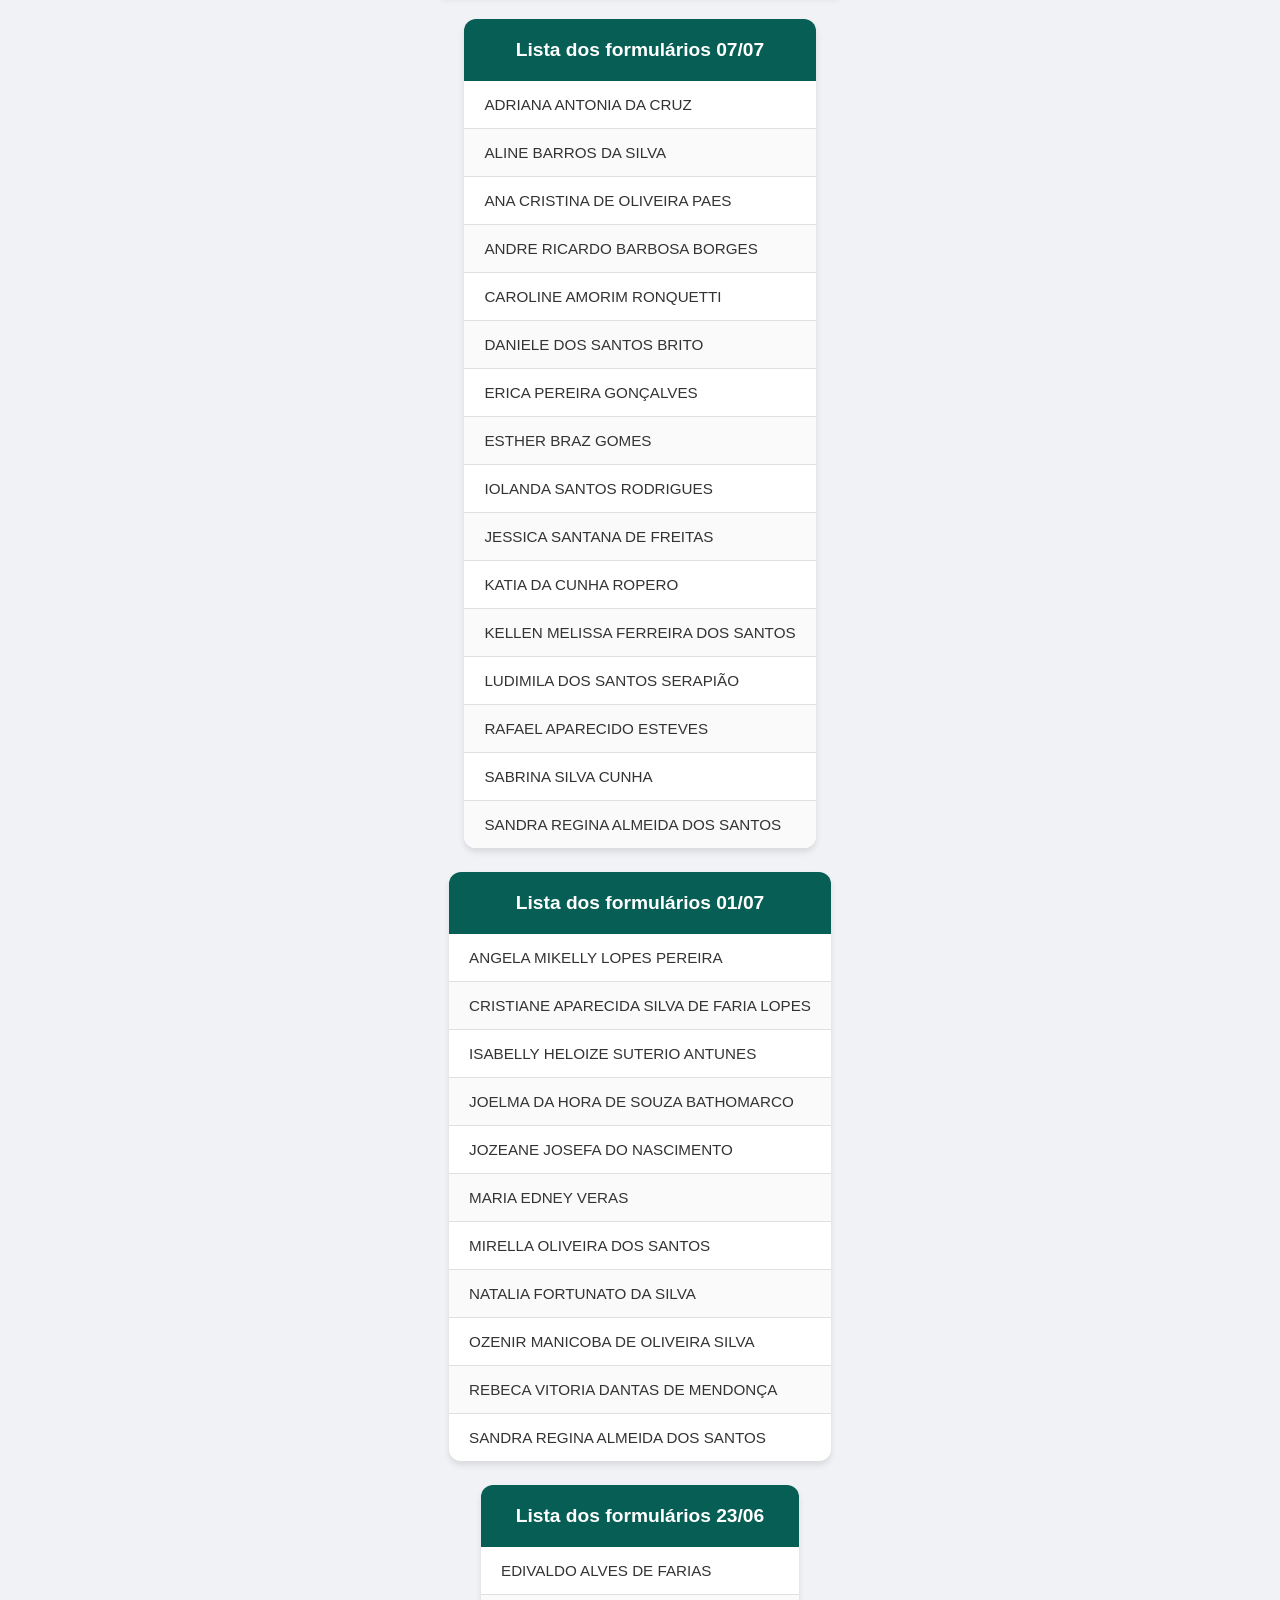
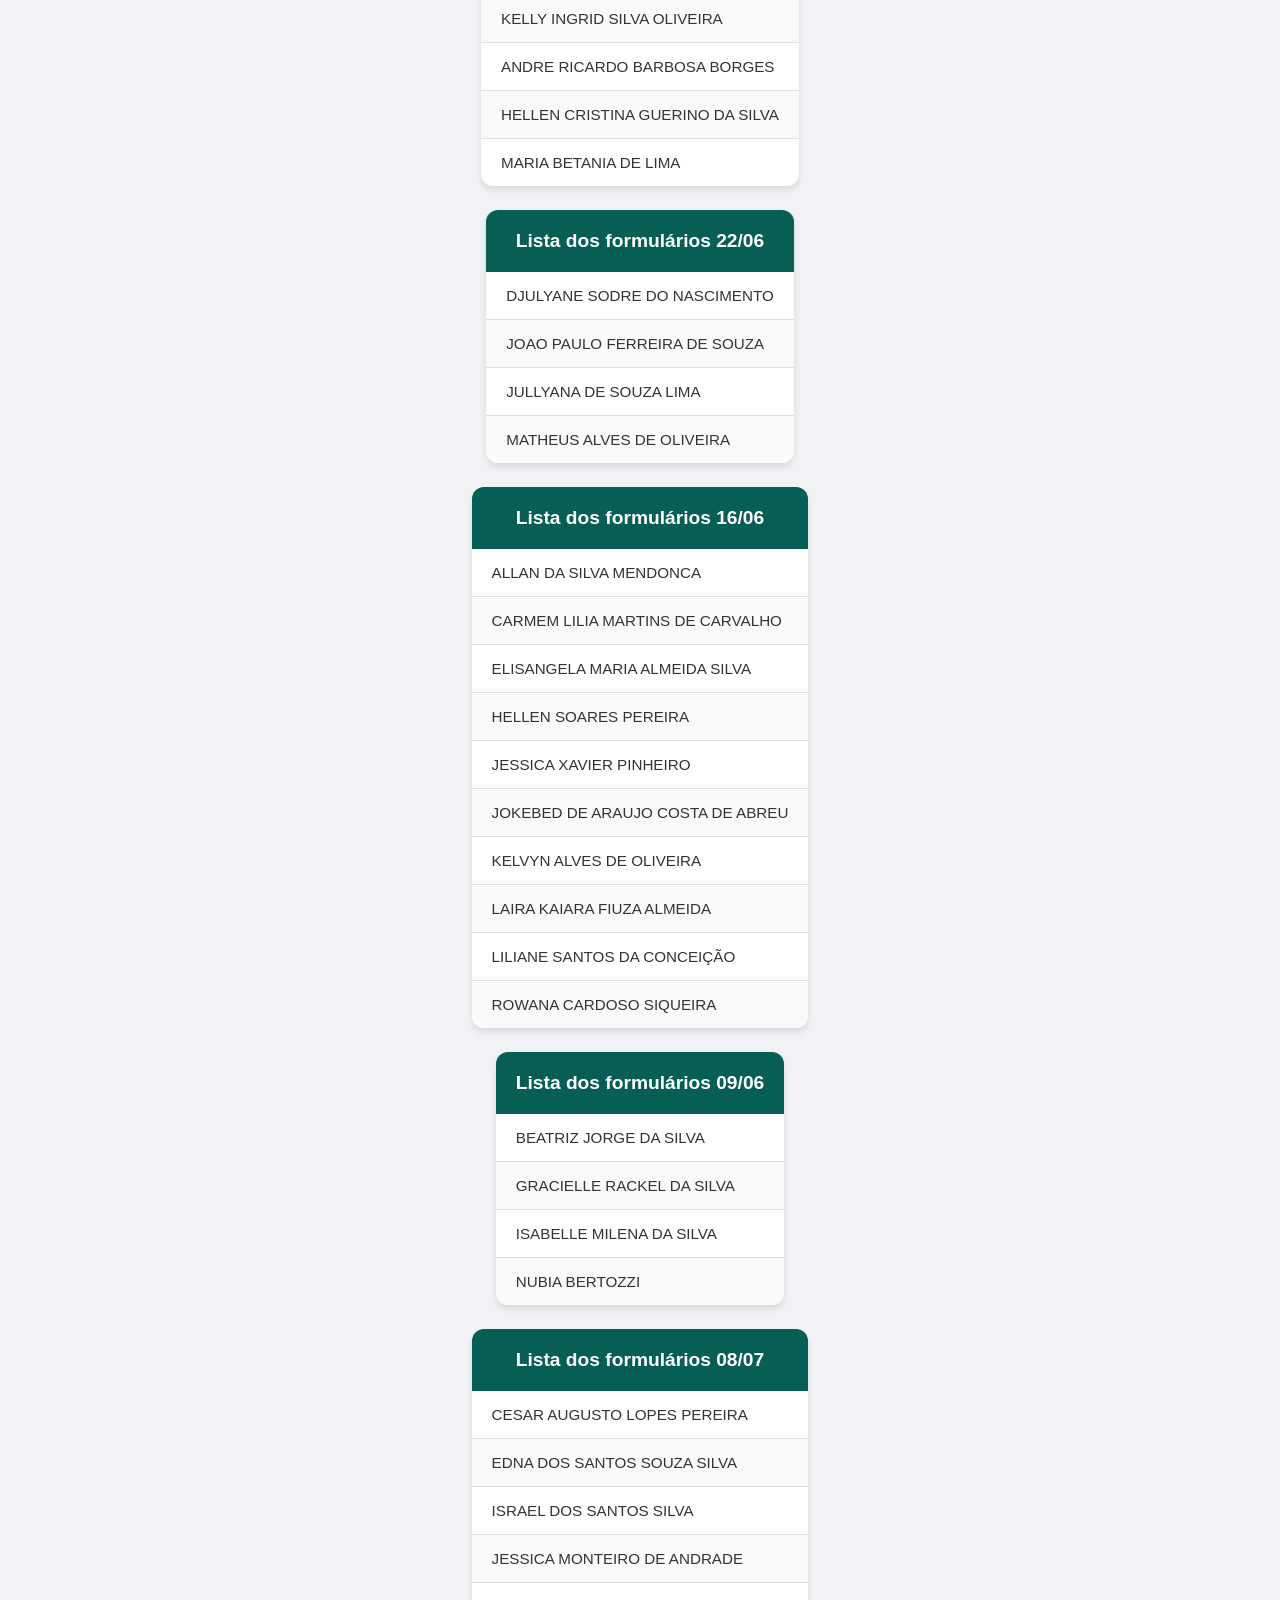
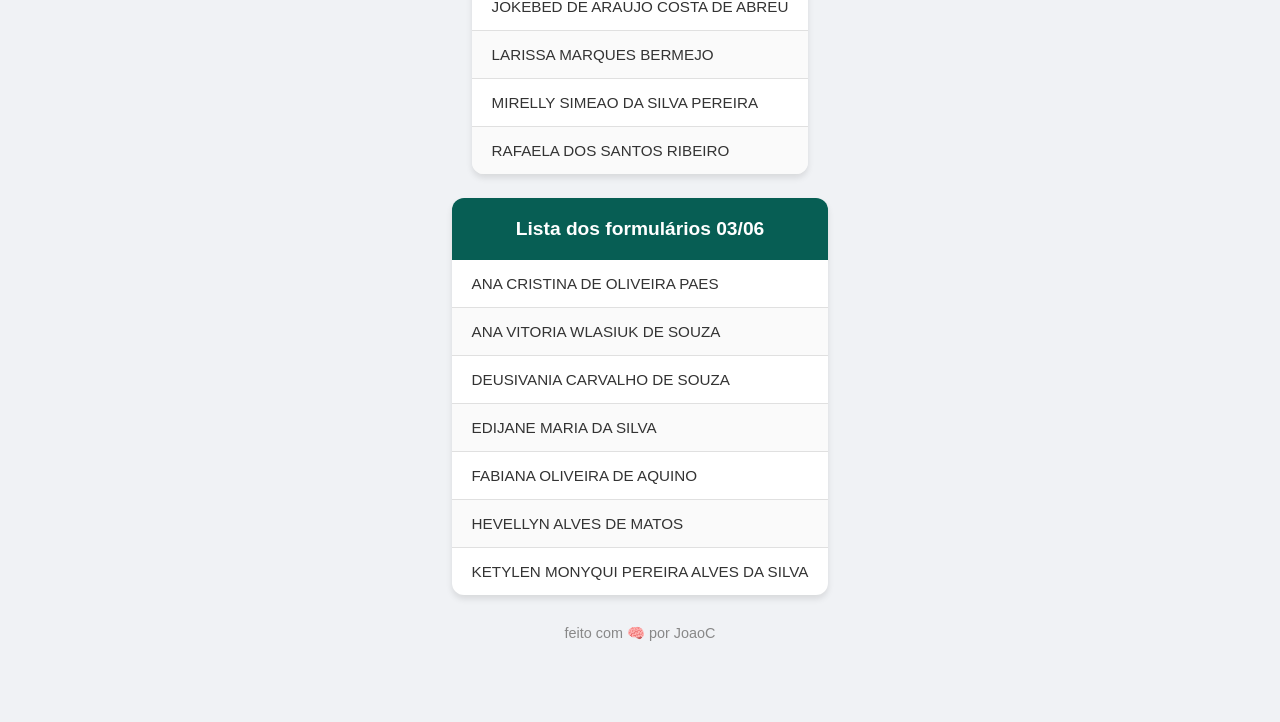
==== commit 3025decb: "update" ====
--- a/index.html
+++ b/index.html
@@ -11,6 +11,18 @@
 
   <body>
     <main>
+
+      <section class="container">
+        <header>
+          <h1>Lista dos formulários 22/07</h1>
+        </header>
+        <ul>
+            <li>ALESSANDRA ANTUNES TRUJILANO</li>
+            <li>ANDRE RICARDO BARBOSA BORGES</li>
+            <li>KAYKY BASTOS DINIZ</li>
+            <li>MARIA JULIANA ANTUNES DA SILVA</li>
+        </ul>
+      </section>
 
       <section class="container">
         <header>
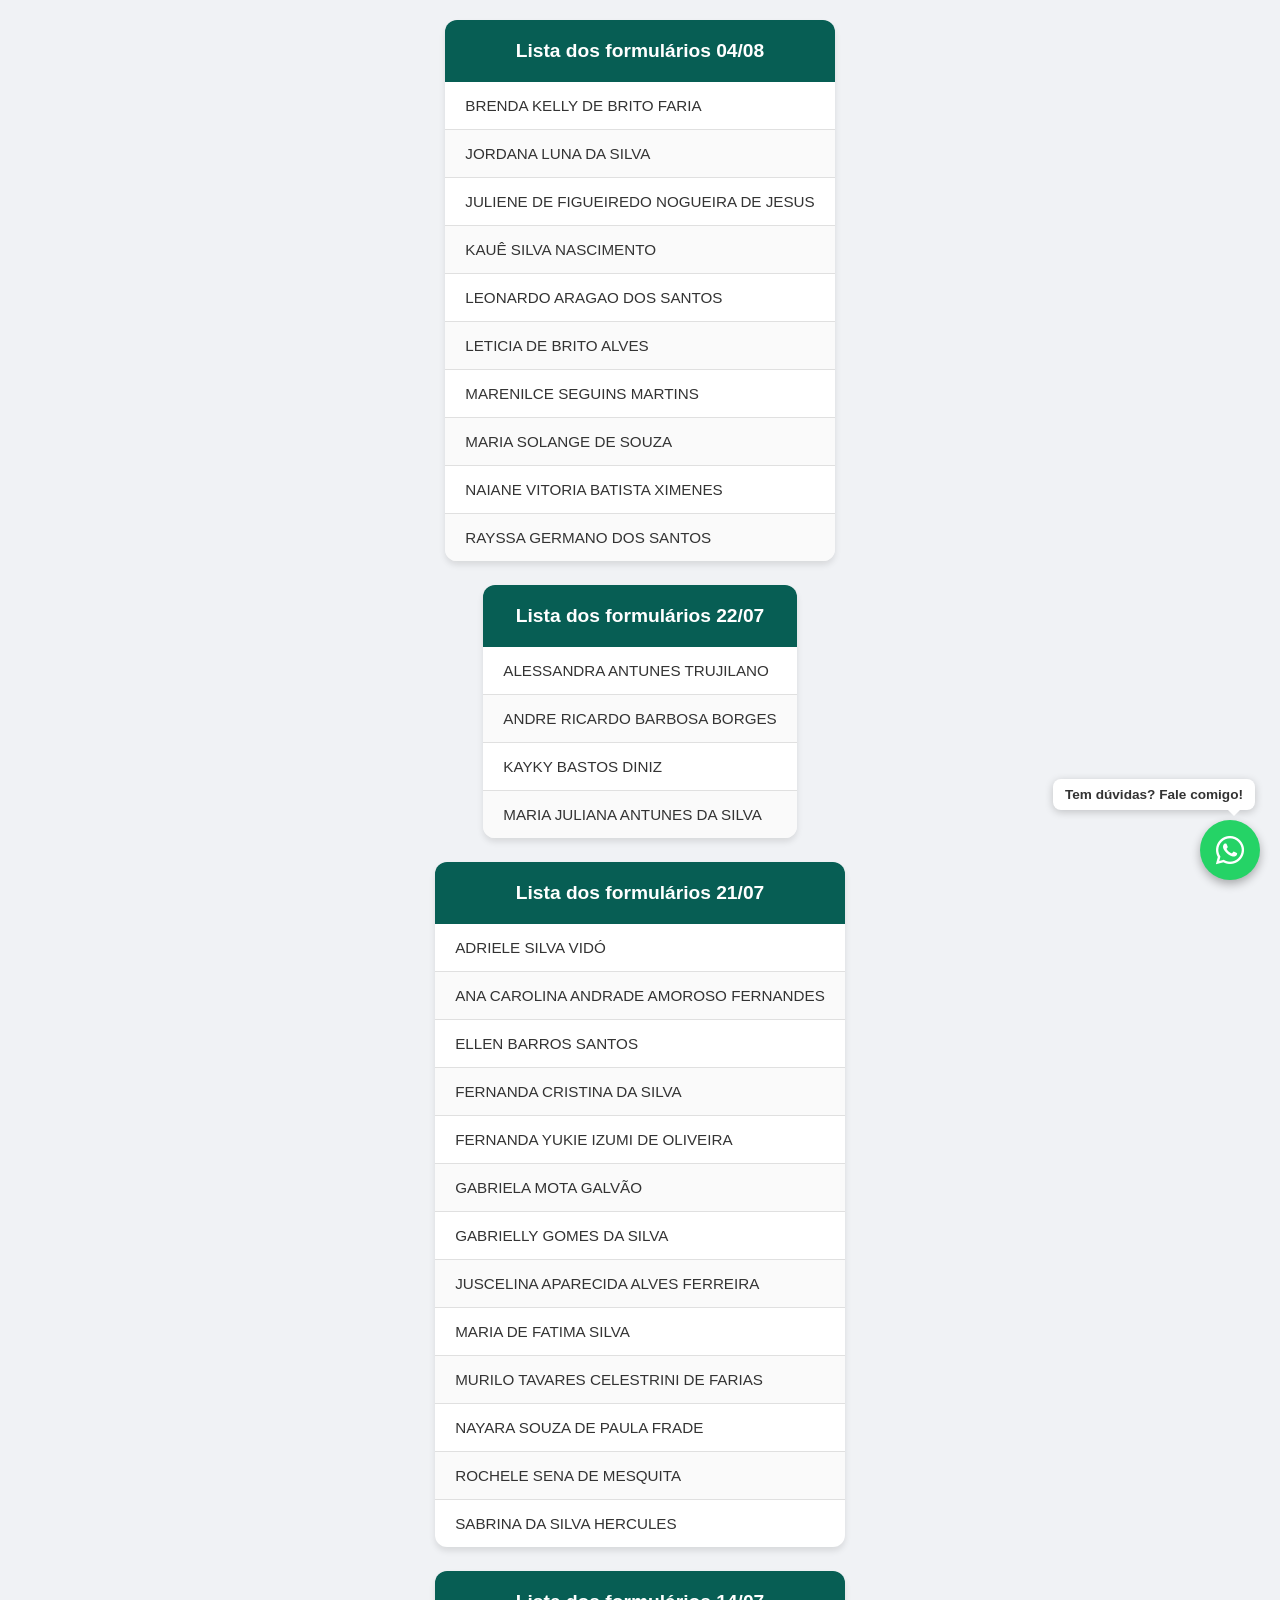
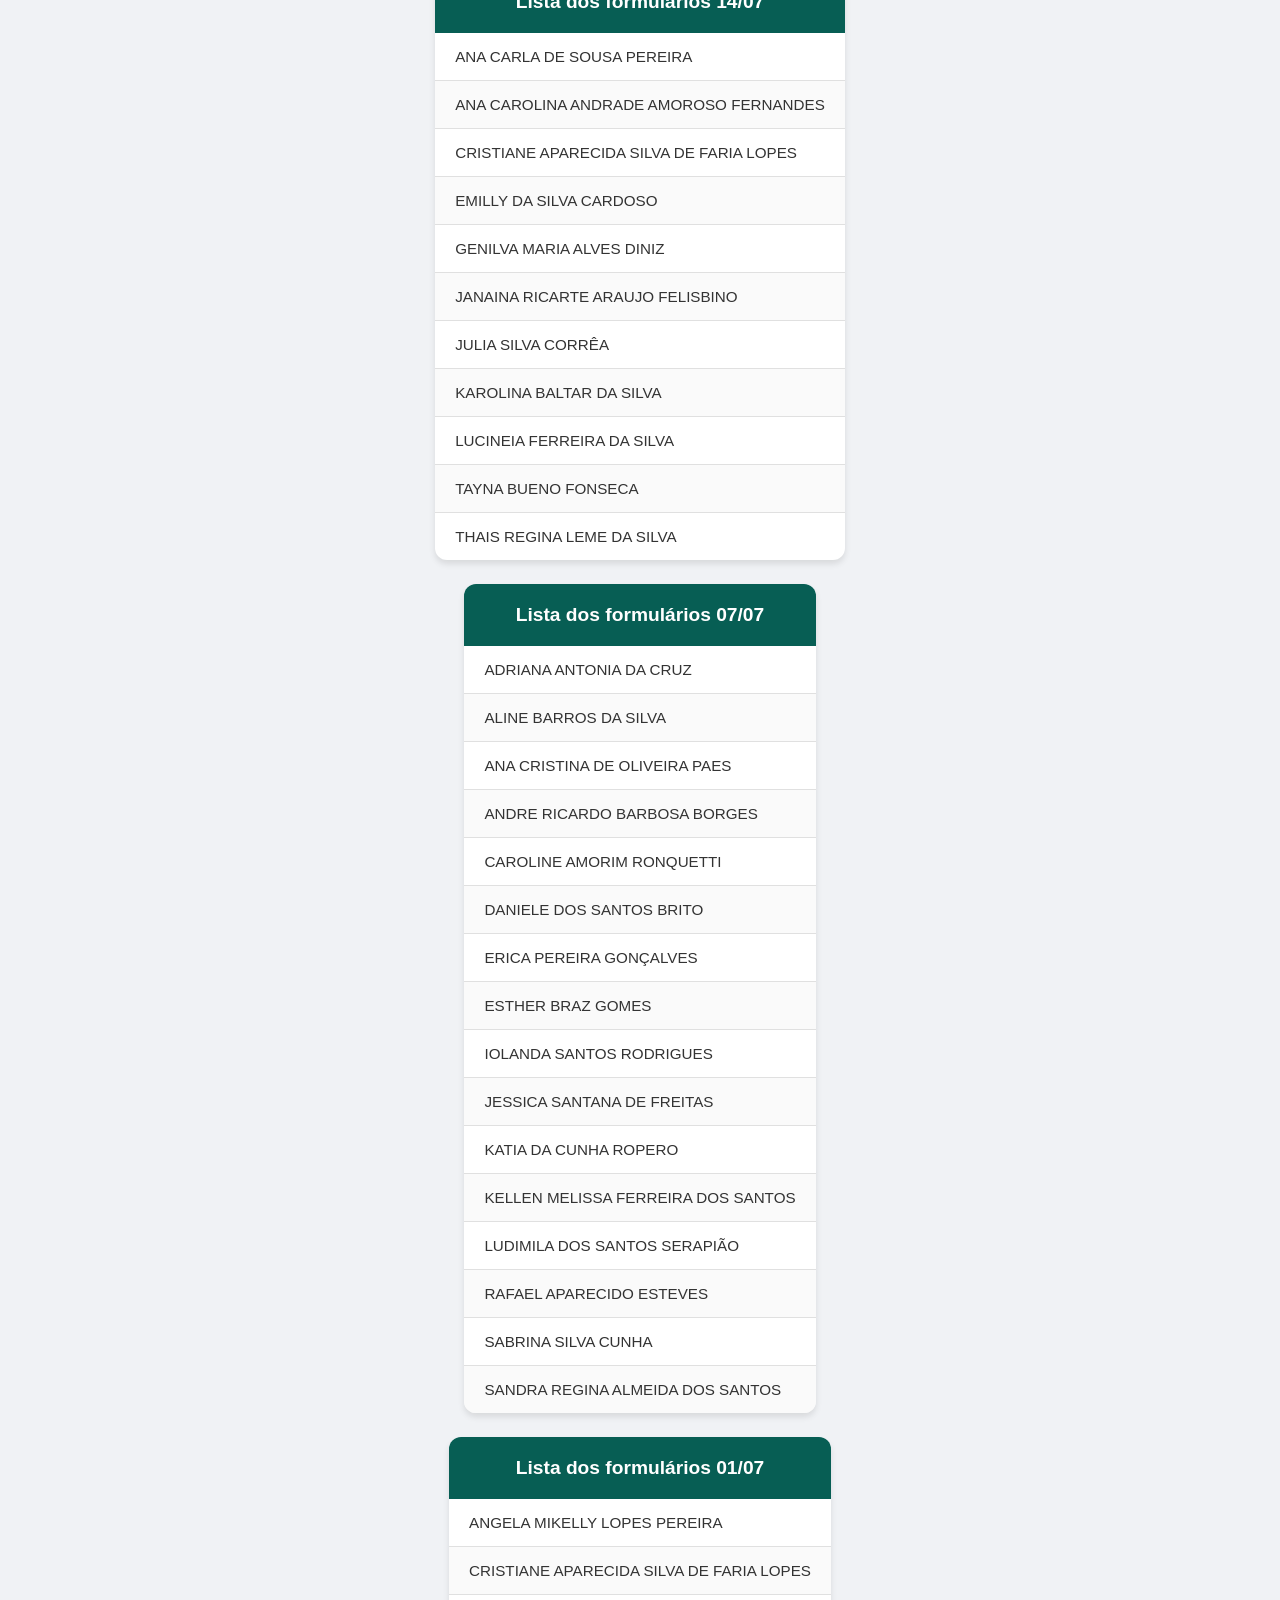
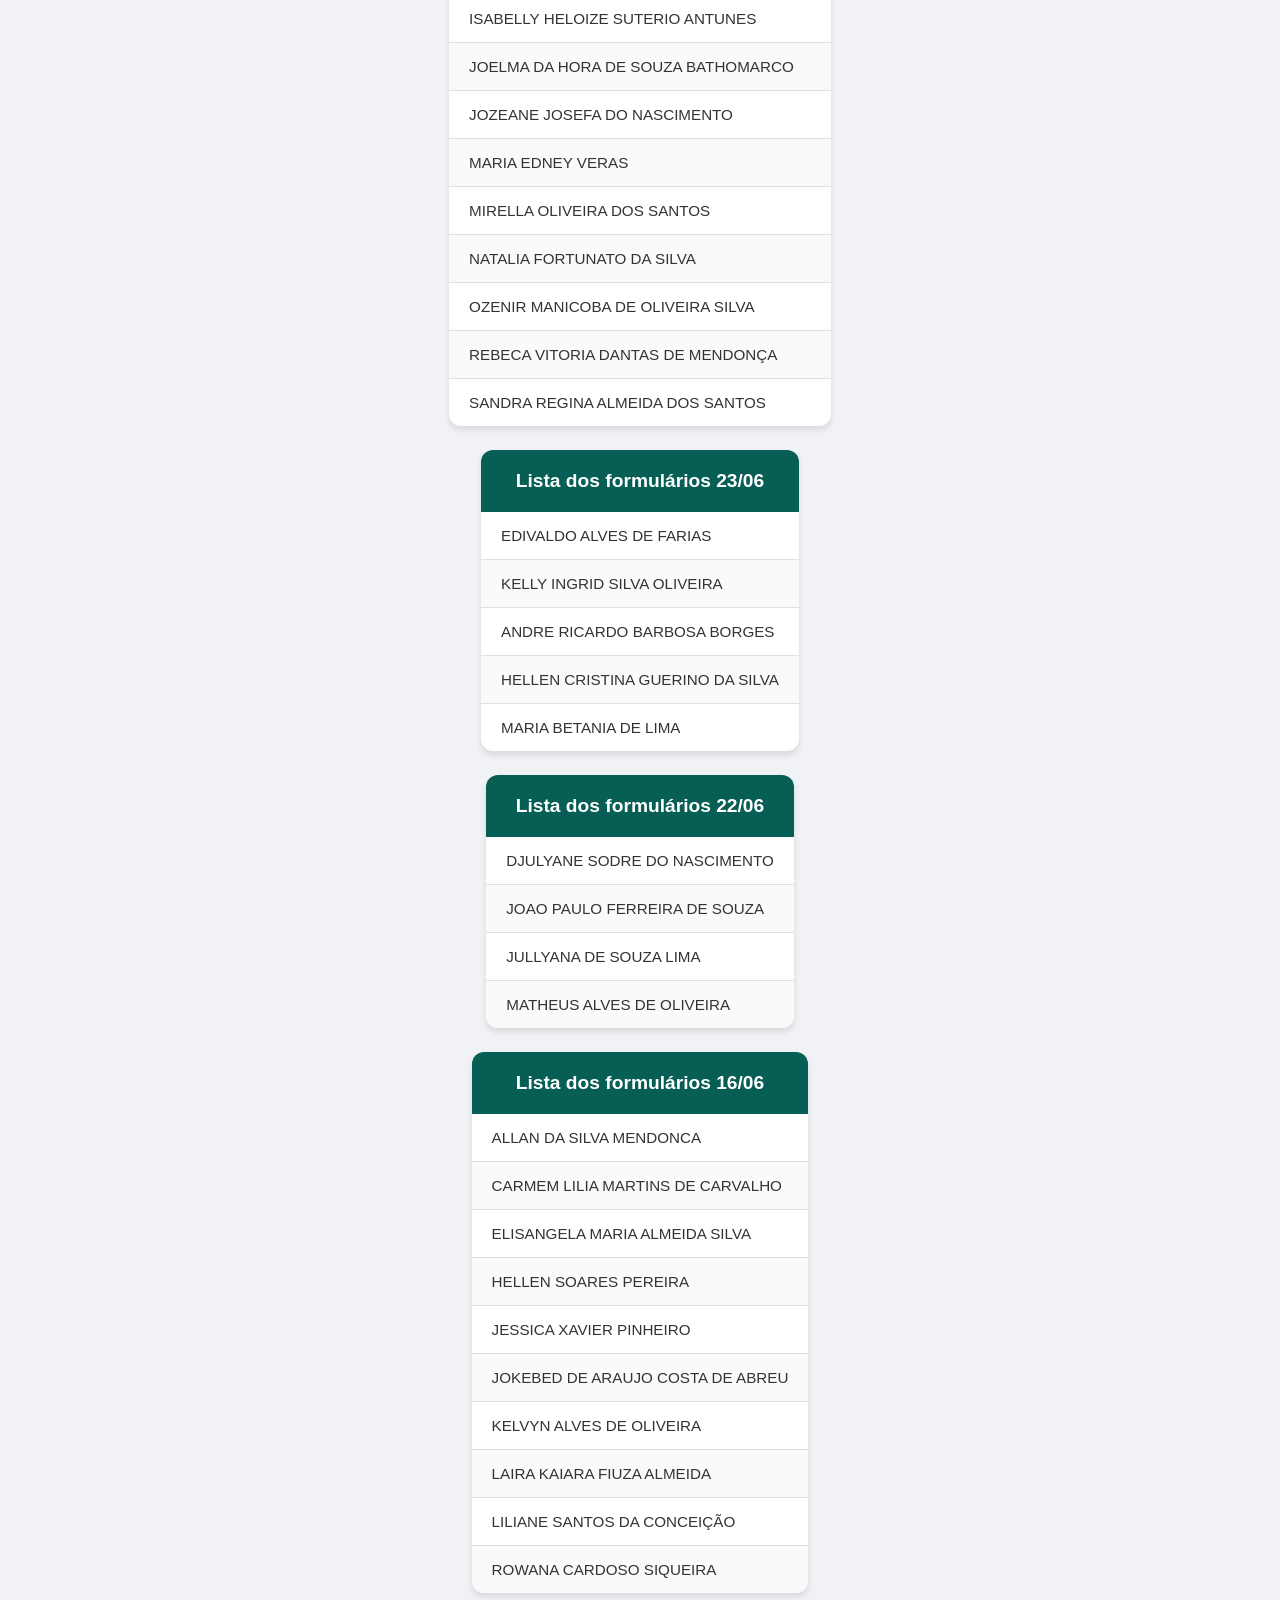
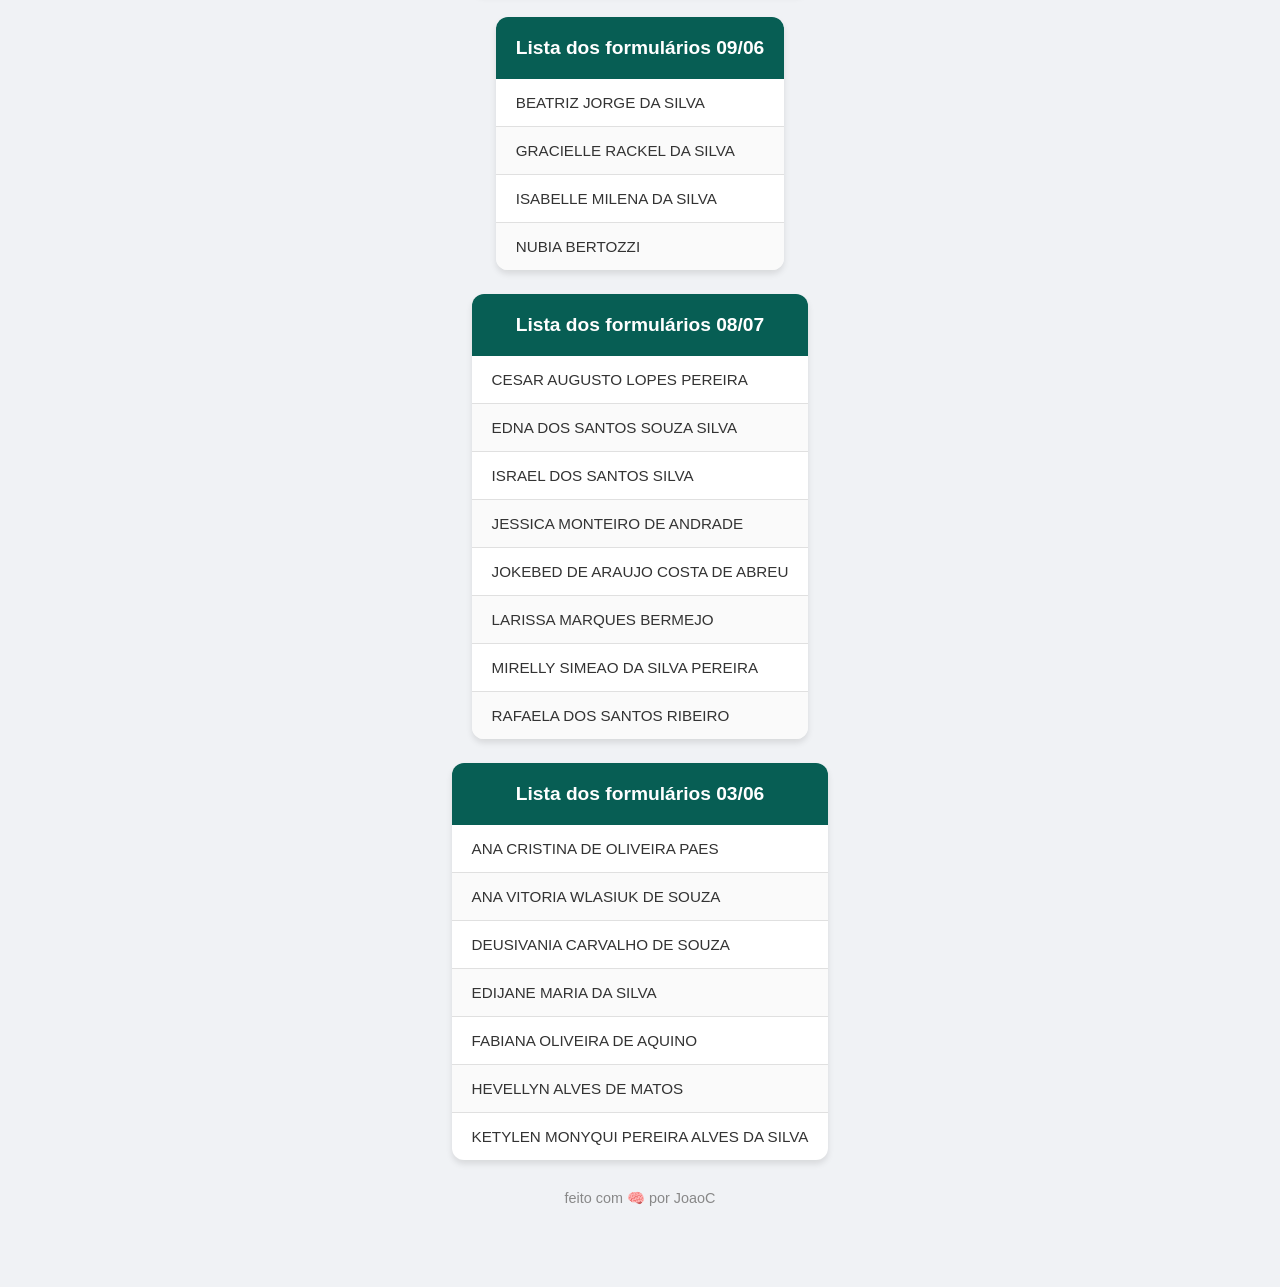
==== commit a7671098: "agosto" ====
--- a/index.html
+++ b/index.html
@@ -11,6 +11,23 @@
 
   <body>
     <main>
+      <section class="container">
+        <header>
+          <h1>Lista dos formulários 04/08</h1>
+        </header>
+        <ul>
+            <li>BRENDA KELLY DE BRITO FARIA</li>
+            <li>JORDANA LUNA DA SILVA</li>
+            <li>JULIENE DE FIGUEIREDO NOGUEIRA DE JESUS</li>
+            <li>KAUÊ SILVA NASCIMENTO</li>
+            <li>LEONARDO ARAGAO DOS SANTOS</li>
+            <li>LETICIA DE BRITO ALVES</li>
+            <li>MARENILCE SEGUINS MARTINS</li>
+            <li>MARIA SOLANGE DE SOUZA</li>
+            <li>NAIANE VITORIA BATISTA XIMENES</li>
+            <li>RAYSSA GERMANO DOS SANTOS</li>
+        </ul>
+      </section>
 
       <section class="container">
         <header>
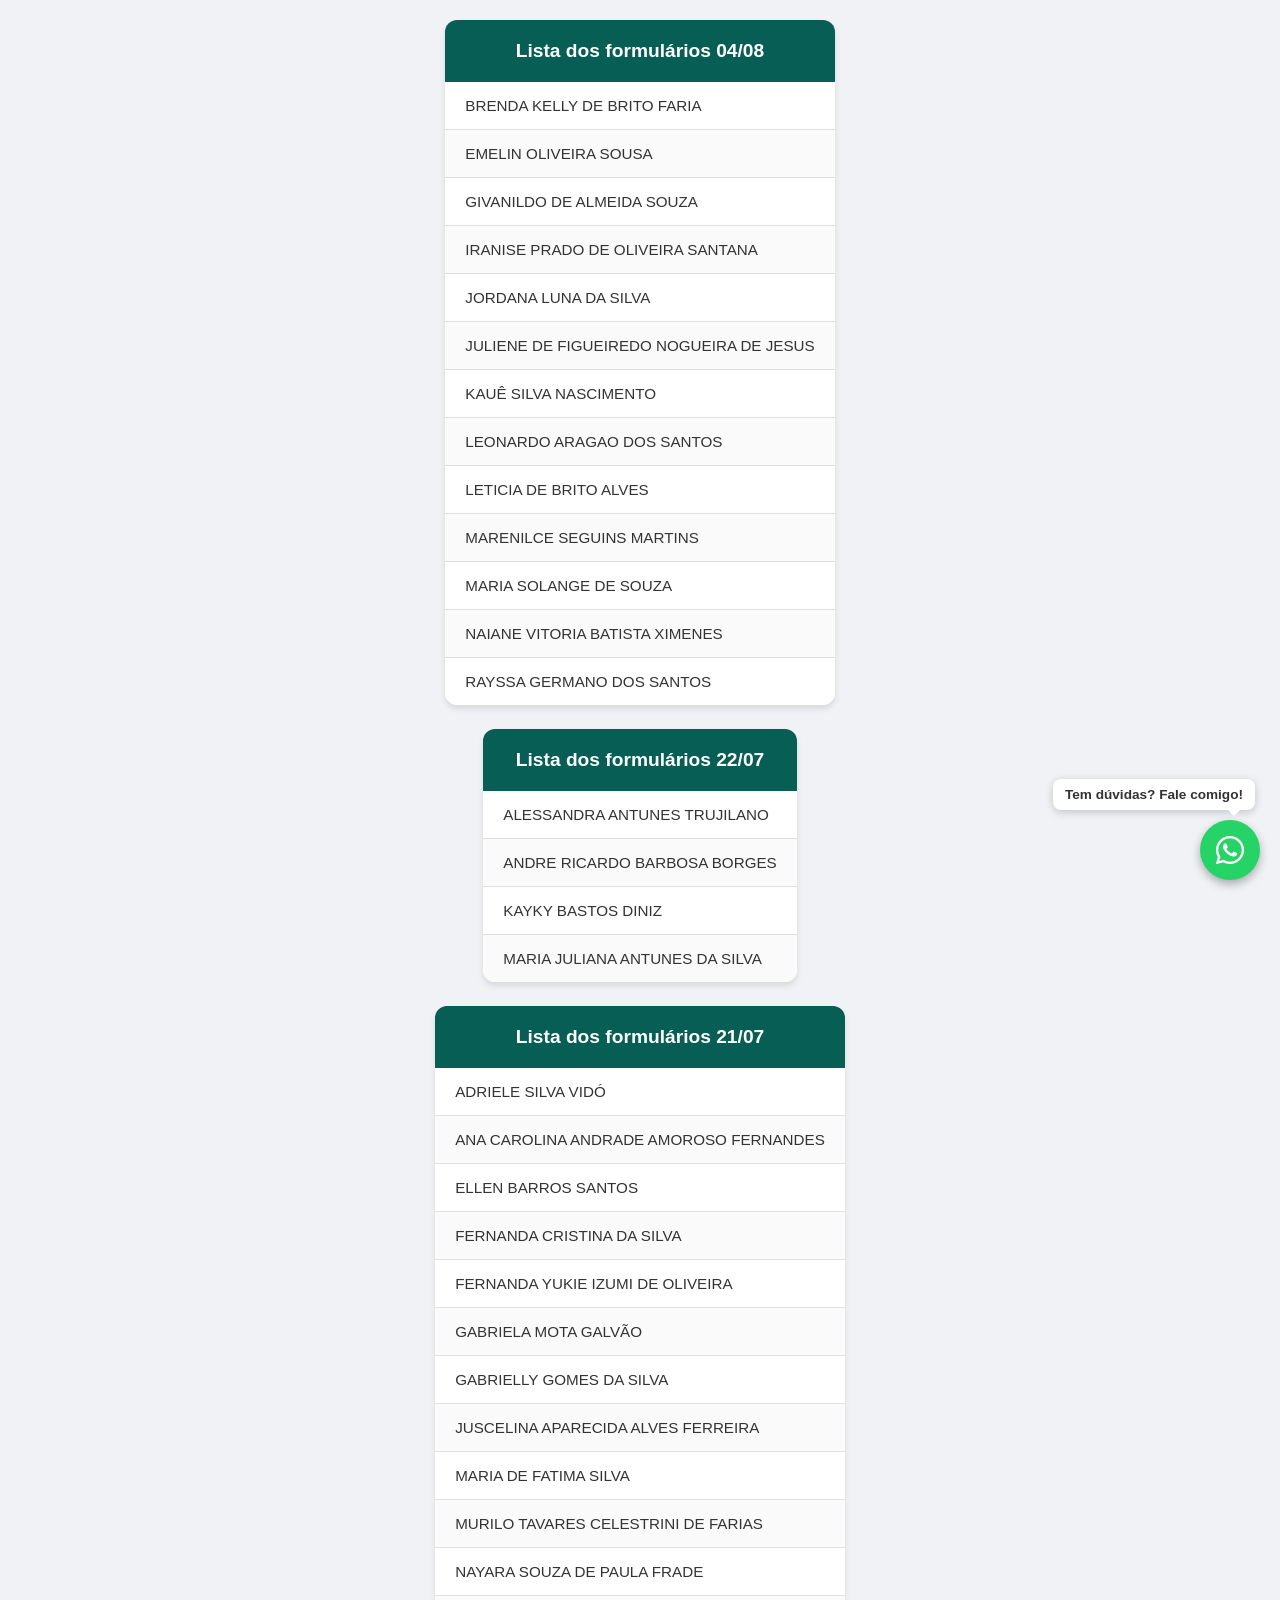
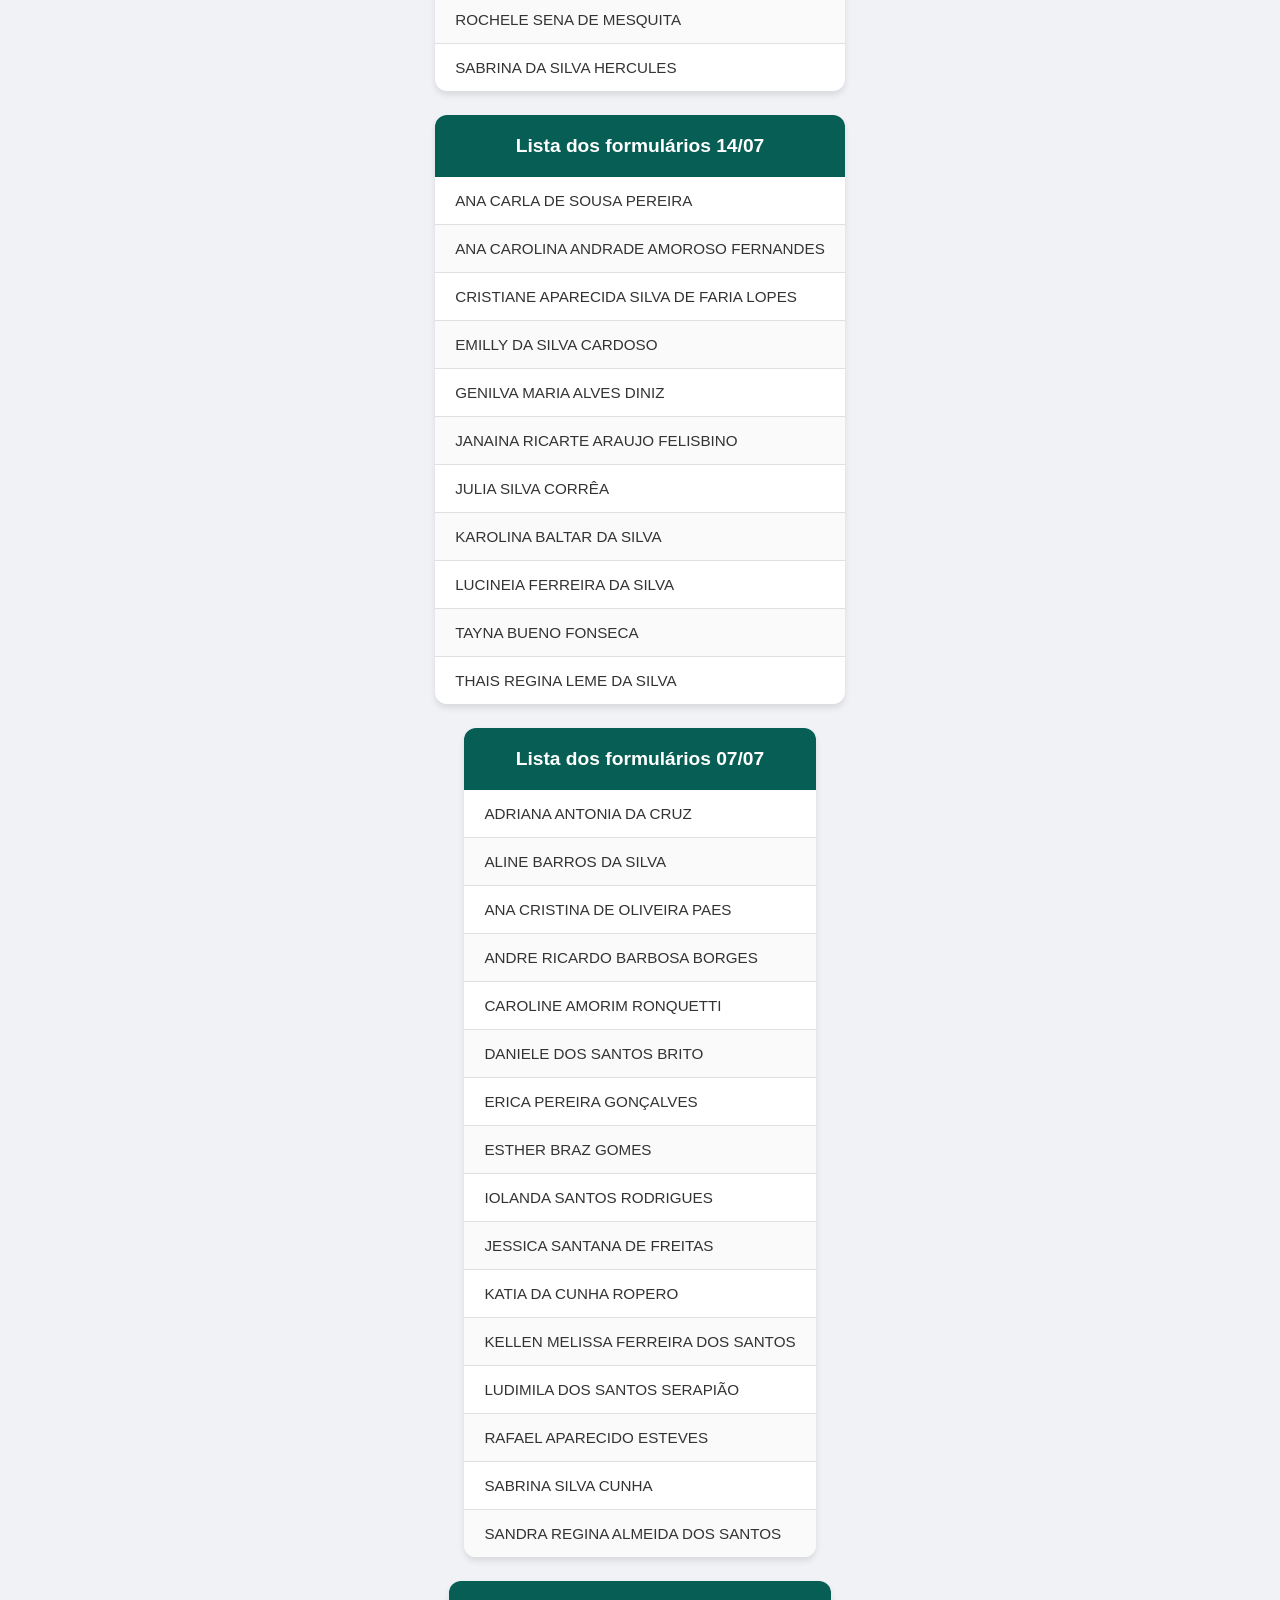
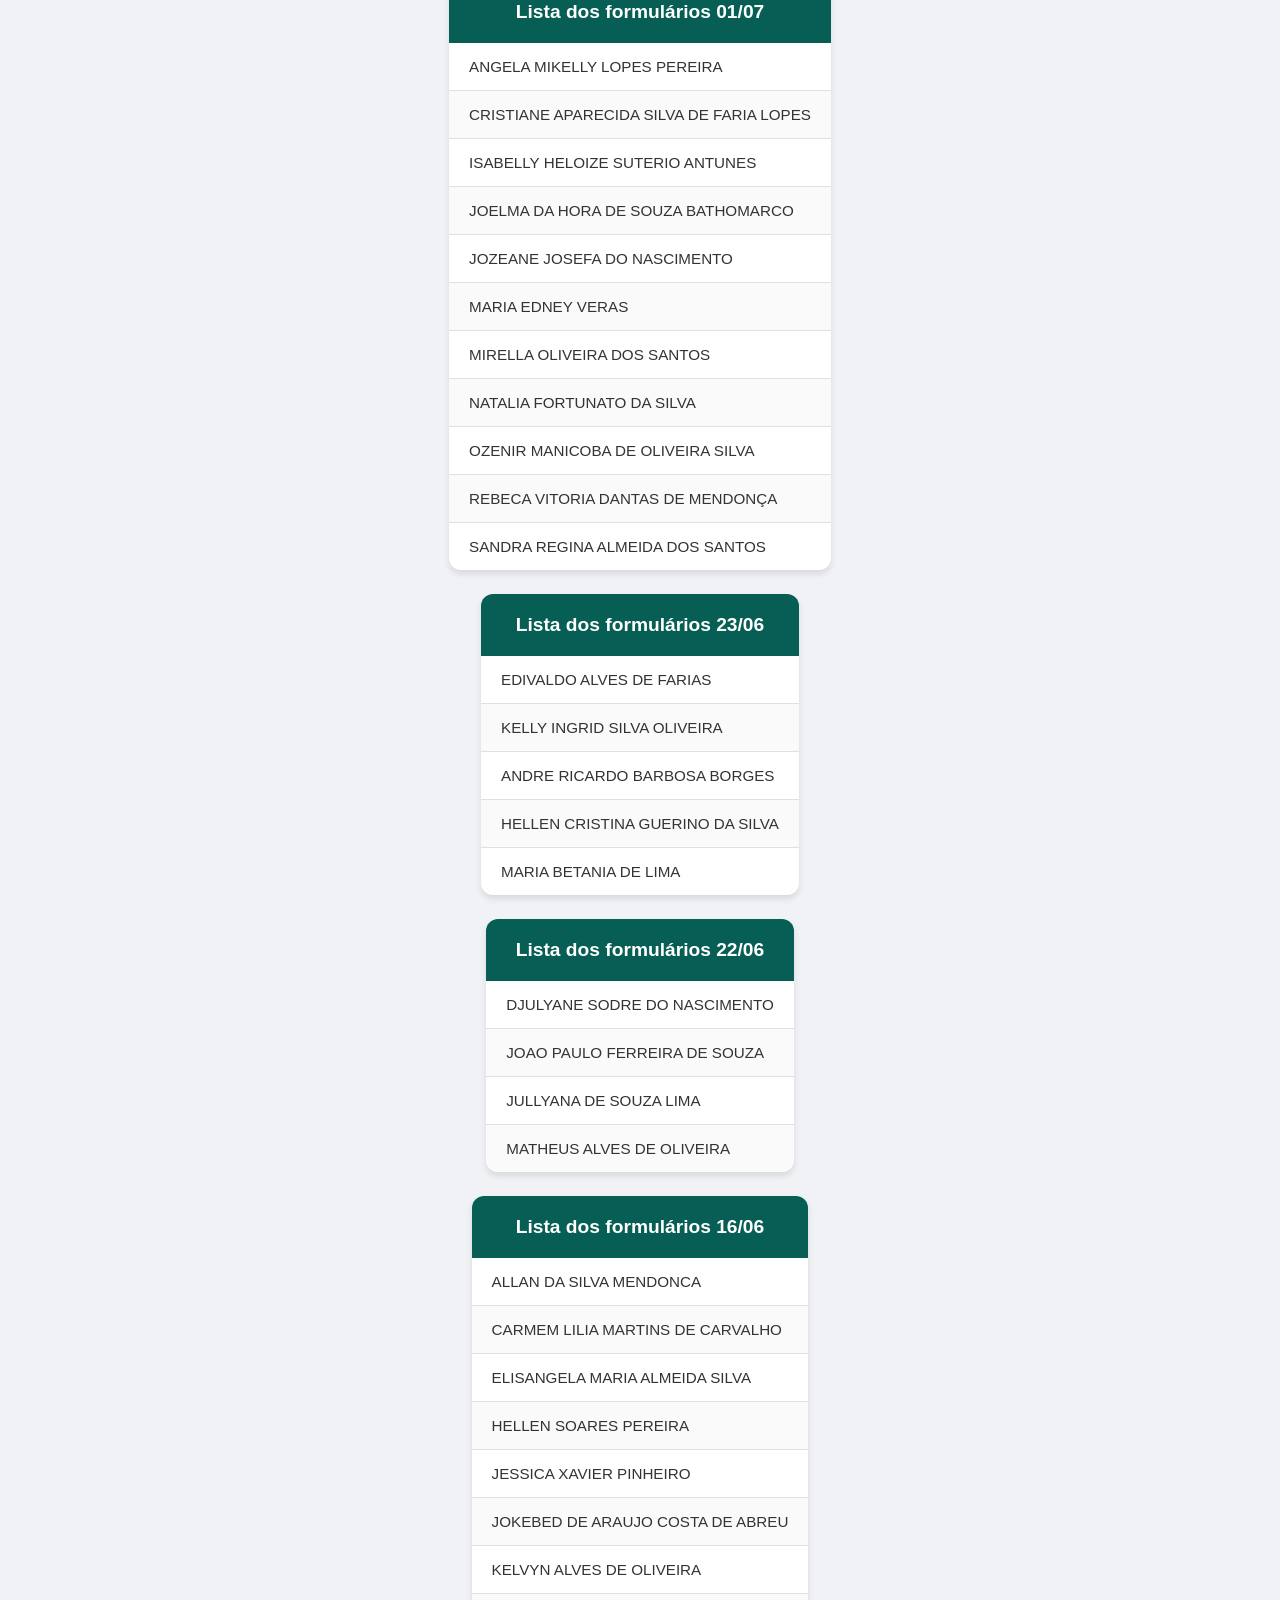
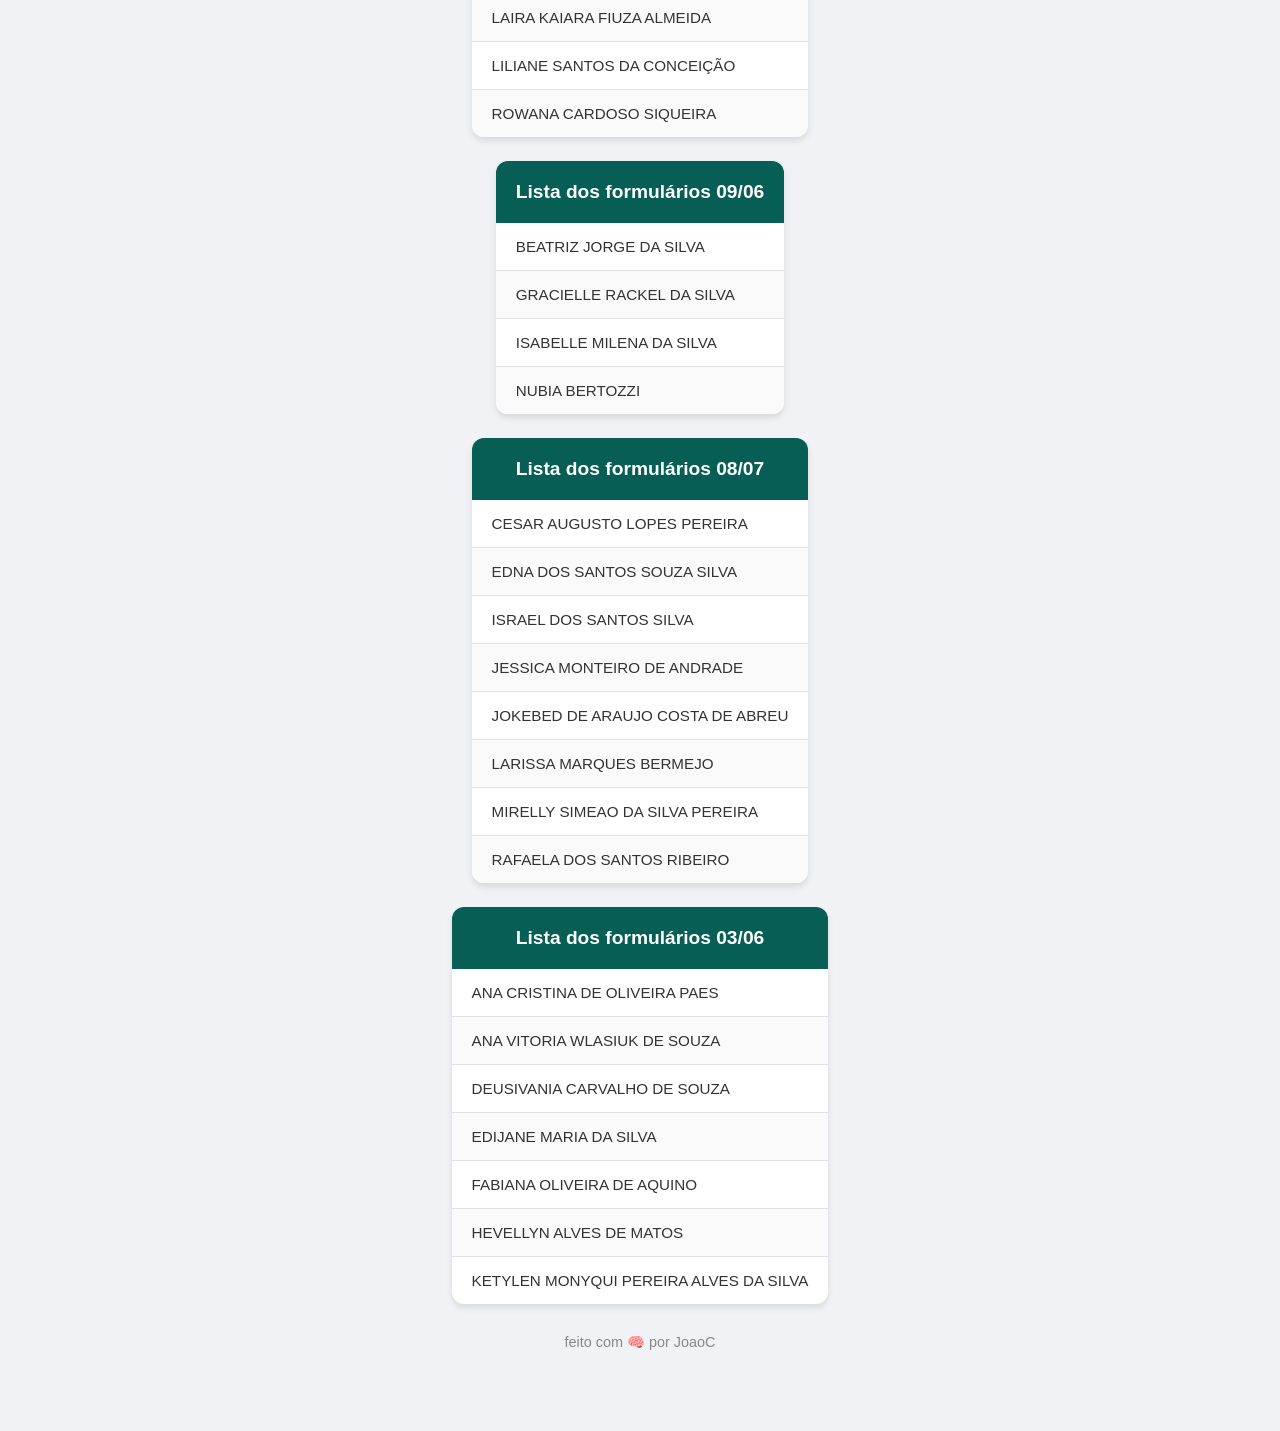
==== commit 2892e2e5: "att" ====
--- a/index.html
+++ b/index.html
@@ -17,6 +17,9 @@
         </header>
         <ul>
             <li>BRENDA KELLY DE BRITO FARIA</li>
+            <li>EMELIN OLIVEIRA SOUSA</li>
+            <li>GIVANILDO DE ALMEIDA SOUZA</li>
+            <li>IRANISE PRADO DE OLIVEIRA SANTANA</li>
             <li>JORDANA LUNA DA SILVA</li>
             <li>JULIENE DE FIGUEIREDO NOGUEIRA DE JESUS</li>
             <li>KAUÊ SILVA NASCIMENTO</li>
